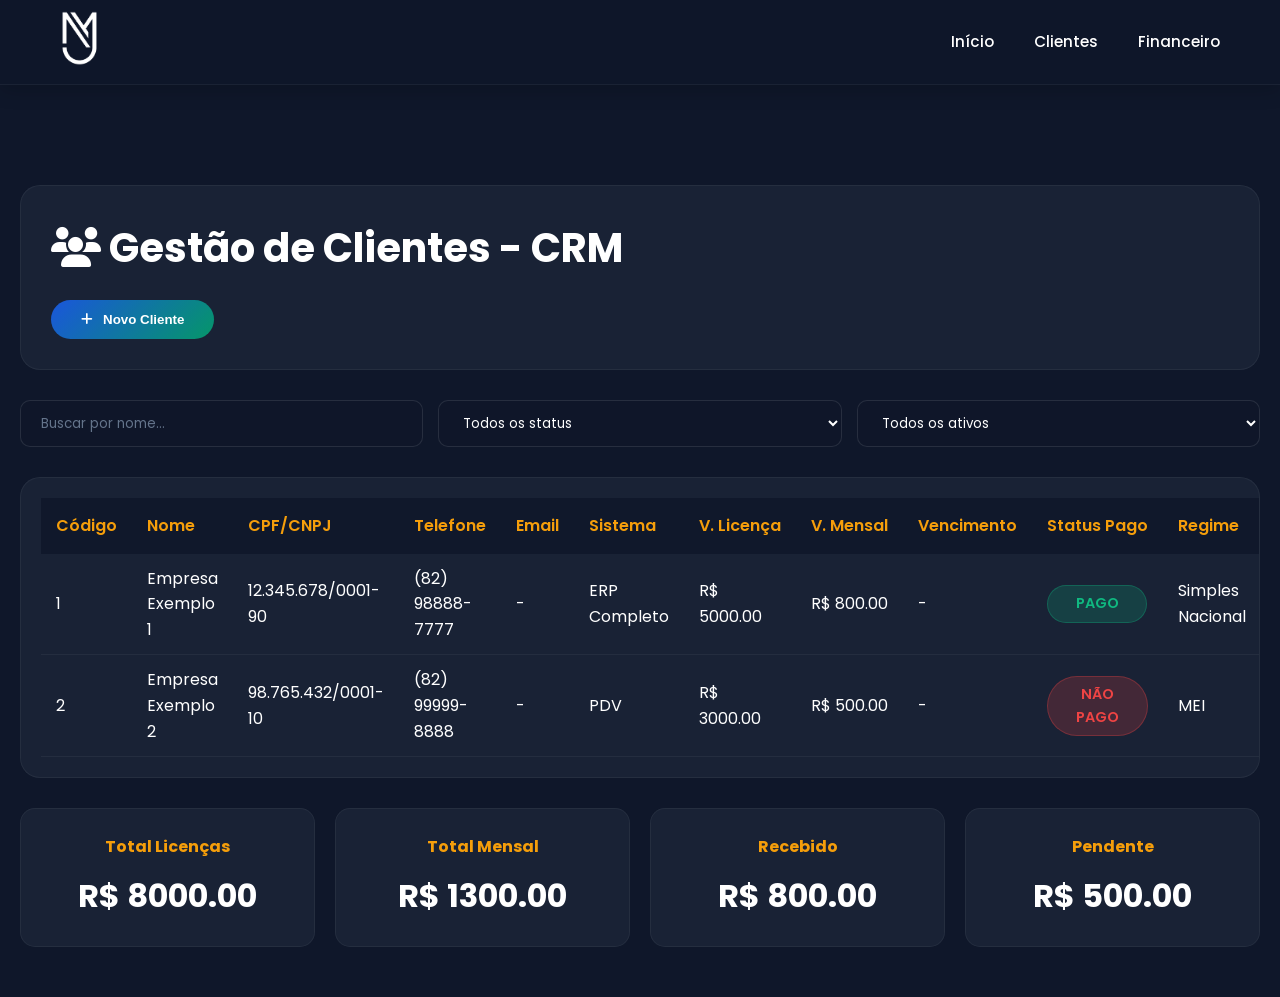
==== meusclientescrm.html @ 569644df "att" ====
<!DOCTYPE html>
<html lang="pt-BR">
<head>
    <meta charset="UTF-8">
    <meta name="viewport" content="width=device-width, initial-scale=1.0">
    <title>JM Sistemas - CRM de Clientes</title>
    
    <!-- Fonts e Icons -->
    <link rel="stylesheet" href="https://cdnjs.cloudflare.com/ajax/libs/font-awesome/6.4.0/css/all.min.css">
    <link href="https://fonts.googleapis.com/css2?family=Poppins:wght@300;400;500;600;700&display=swap" rel="stylesheet">
    
    <!-- CSS do site (reutilizando) -->
    <link rel="stylesheet" href="style.css">
    
    <style>
        /* Estilos específicos do CRM */
        .crm-container {
            max-width: 1400px;
            margin: 100px auto 50px;
            padding: 0 20px;
        }
        
        .crm-header {
            background: rgba(30, 41, 59, 0.7);
            backdrop-filter: blur(10px);
            padding: 30px;
            border-radius: 20px;
            margin-bottom: 30px;
            border: 1px solid rgba(255, 255, 255, 0.05);
        }
        
        .crm-header h1 {
            color: white;
            font-size: 2.5rem;
            margin-bottom: 20px;
        }
        
        .btn-crm {
            background: linear-gradient(135deg, #1a56db, #059669);
            color: white;
            border: none;
            padding: 12px 30px;
            border-radius: 50px;
            font-weight: 600;
            cursor: pointer;
            transition: all 0.3s ease;
            display: inline-flex;
            align-items: center;
            gap: 10px;
        }
        
        .btn-crm:hover {
            transform: translateY(-3px);
            box-shadow: 0 10px 25px rgba(37, 99, 235, 0.3);
        }
        
        .btn-excluir {
            background: linear-gradient(135deg, #dc2626, #b91c1c);
        }
        
        .filtros {
            display: grid;
            grid-template-columns: repeat(auto-fit, minmax(200px, 1fr));
            gap: 15px;
            margin-bottom: 30px;
        }
        
        .filtros input, .filtros select {
            background: rgba(15, 23, 42, 0.8);
            border: 1px solid rgba(255, 255, 255, 0.1);
            padding: 12px 20px;
            border-radius: 10px;
            color: white;
            font-family: 'Poppins', sans-serif;
        }
        
        .filtros input::placeholder {
            color: #64748b;
        }
        
        .tabela-container {
            background: rgba(30, 41, 59, 0.7);
            backdrop-filter: blur(10px);
            border-radius: 20px;
            padding: 20px;
            border: 1px solid rgba(255, 255, 255, 0.05);
            overflow-x: auto;
        }
        
        table {
            width: 100%;
            border-collapse: collapse;
            color: white;
        }
        
        th {
            background: rgba(15, 23, 42, 0.8);
            padding: 15px;
            font-weight: 600;
            color: #f59e0b;
            text-align: left;
            white-space: nowrap;
        }
        
        td {
            padding: 12px 15px;
            border-bottom: 1px solid rgba(255, 255, 255, 0.05);
        }
        
        tr:hover {
            background: rgba(255, 255, 255, 0.05);
        }
        
        .status {
            padding: 6px 12px;
            border-radius: 50px;
            font-size: 0.9rem;
            font-weight: 600;
            display: inline-block;
            text-align: center;
            min-width: 100px;
        }
        
        .status-pago {
            background: rgba(16, 185, 129, 0.2);
            color: #10b981;
            border: 1px solid rgba(16, 185, 129, 0.3);
        }
        
        .status-naopago {
            background: rgba(239, 68, 68, 0.2);
            color: #ef4444;
            border: 1px solid rgba(239, 68, 68, 0.3);
        }
        
        .status-ativo {
            background: rgba(16, 185, 129, 0.2);
            color: #10b981;
        }
        
        .status-inativo {
            background: rgba(239, 68, 68, 0.2);
            color: #ef4444;
        }
        
        .status-pendente {
            background: rgba(245, 158, 11, 0.2);
            color: #f59e0b;
        }
        
        .cards-financeiro {
            display: grid;
            grid-template-columns: repeat(auto-fit, minmax(200px, 1fr));
            gap: 20px;
            margin-top: 30px;
        }
        
        .card-financeiro {
            background: rgba(30, 41, 59, 0.7);
            backdrop-filter: blur(10px);
            padding: 25px;
            border-radius: 15px;
            border: 1px solid rgba(255, 255, 255, 0.05);
            text-align: center;
        }
        
        .card-financeiro h3 {
            color: #f59e0b;
            font-size: 1rem;
            margin-bottom: 10px;
        }
        
        .card-financeiro .valor {
            color: white;
            font-size: 2rem;
            font-weight: 700;
        }
        
        .modal {
            display: none;
            position: fixed;
            top: 0;
            left: 0;
            width: 100%;
            height: 100%;
            background: rgba(0, 0, 0, 0.8);
            z-index: 2000;
            align-items: center;
            justify-content: center;
            padding: 20px;
        }
        
        .modal.active {
            display: flex;
        }
        
        .modal-content {
            background: #1e293b;
            border-radius: 20px;
            padding: 40px;
            max-width: 800px;
            width: 100%;
            max-height: 90vh;
            overflow-y: auto;
            border: 1px solid rgba(255, 255, 255, 0.05);
        }
        
        .modal-content h2 {
            color: white;
            margin-bottom: 30px;
        }
        
        .form-grid {
            display: grid;
            grid-template-columns: repeat(2, 1fr);
            gap: 20px;
        }
        
        .form-group {
            margin-bottom: 20px;
        }
        
        .form-group.full-width {
            grid-column: span 2;
        }
        
        .form-group label {
            display: block;
            color: #cbd5e1;
            margin-bottom: 8px;
            font-size: 0.9rem;
        }
        
        .form-group input, .form-group select {
            width: 100%;
            padding: 12px 15px;
            background: #0f172a;
            border: 1px solid rgba(255, 255, 255, 0.1);
            border-radius: 8px;
            color: white;
            font-family: 'Poppins', sans-serif;
        }
        
        .acoes {
            display: flex;
            gap: 10px;
        }
        
        .btn-editar, .btn-excluir-tabela {
            padding: 5px 10px;
            border-radius: 5px;
            border: none;
            cursor: pointer;
            color: white;
        }
        
        .btn-editar {
            background: #f59e0b;
        }
        
        .btn-excluir-tabela {
            background: #dc2626;
        }

        /* ===== VERSÃO MOBILE RESPONSIVA ===== */
@media screen and (max-width: 768px) {
    .crm-container {
        margin: 80px auto 30px;
        padding: 0 15px;
    }
    
    .crm-header {
        padding: 20px;
    }
    
    .crm-header h1 {
        font-size: 1.8rem;
        text-align: center;
    }
    
    .btn-crm {
        width: 100%;
        justify-content: center;
        padding: 15px;
        font-size: 1rem;
    }
    
    /* Filtros em coluna */
    .filtros {
        grid-template-columns: 1fr;
        gap: 10px;
    }
    
    .filtros input, .filtros select {
        width: 100%;
        padding: 15px;
        font-size: 16px; /* Evita zoom no iOS */
    }
    
    /* Tabela com scroll horizontal */
    .tabela-container {
        padding: 10px;
        margin: 0 -15px;
        border-radius: 0;
        overflow-x: auto;
        -webkit-overflow-scrolling: touch;
    }
    
    table {
        min-width: 1200px; /* Força scroll horizontal */
        font-size: 14px;
    }
    
    th {
        padding: 12px 8px;
        font-size: 13px;
        white-space: nowrap;
    }
    
    td {
        padding: 10px 8px;
        white-space: nowrap;
    }
    
    .status {
        padding: 4px 8px;
        font-size: 12px;
        min-width: 80px;
    }
    
    /* Cards financeiros em grid 2x2 */
    .cards-financeiro {
        grid-template-columns: repeat(2, 1fr);
        gap: 15px;
        margin-top: 20px;
    }
    
    .card-financeiro {
        padding: 15px;
    }
    
    .card-financeiro h3 {
        font-size: 0.9rem;
    }
    
    .card-financeiro .valor {
        font-size: 1.3rem;
    }
    
    /* Modal mobile */
    .modal-content {
        padding: 25px 20px;
        margin: 10px;
        max-height: 85vh;
    }
    
    .modal-content h2 {
        font-size: 1.5rem;
        margin-bottom: 20px;
    }
    
    .form-grid {
        grid-template-columns: 1fr; /* Uma coluna no mobile */
        gap: 15px;
    }
    
    .form-group.full-width {
        grid-column: span 1;
    }
    
    .form-group label {
        font-size: 0.9rem;
        margin-bottom: 5px;
    }
    
    .form-group input, .form-group select {
        padding: 12px;
        font-size: 16px; /* Evita zoom no iOS */
    }
    
    /* Ações da tabela */
    .acoes {
        display: flex;
        gap: 5px;
    }
    
    .btn-editar, .btn-excluir-tabela {
        padding: 8px 12px;
        font-size: 14px;
    }
    
    /* Botão de exportar (se tiver) */
    .btn-exportar {
        width: 100%;
        margin-top: 15px;
    }
}

/* Ajustes para telas muito pequenas */
@media screen and (max-width: 480px) {
    .crm-header h1 {
        font-size: 1.5rem;
    }
    
    .cards-financeiro {
        gap: 10px;
    }
    
    .card-financeiro {
        padding: 12px;
    }
    
    .card-financeiro h3 {
        font-size: 0.8rem;
    }
    
    .card-financeiro .valor {
        font-size: 1.1rem;
    }
    
    .modal-content {
        padding: 20px 15px;
    }
    
    .form-group input, .form-group select {
        padding: 10px;
    }
}

/* Ajuste para landscape (celular deitado) */
@media screen and (max-height: 500px) and (orientation: landscape) {
    .modal-content {
        max-height: 80vh;
        padding: 15px;
    }
    
    .form-grid {
        grid-template-columns: repeat(2, 1fr); /* Volta 2 colunas no landscape */
    }
    
    .cards-financeiro {
        grid-template-columns: repeat(4, 1fr); /* 4 cards lado a lado */
    }
}

/* Melhorias na tabela para mobile */
.tabela-container::-webkit-scrollbar {
    height: 6px;
}

.tabela-container::-webkit-scrollbar-track {
    background: rgba(255, 255, 255, 0.05);
    border-radius: 10px;
}

.tabela-container::-webkit-scrollbar-thumb {
    background: linear-gradient(135deg, #1a56db, #059669);
    border-radius: 10px;
}

/* Loading states (opcional) */
.loading {
    opacity: 0.7;
    pointer-events: none;
    position: relative;
}

.loading:after {
    content: '';
    position: absolute;
    top: 50%;
    left: 50%;
    width: 30px;
    height: 30px;
    margin: -15px 0 0 -15px;
    border: 3px solid rgba(255,255,255,0.3);
    border-top-color: #f59e0b;
    border-radius: 50%;
    animation: spin 1s linear infinite;
}

@keyframes spin {
    to { transform: rotate(360deg); }
}

/* Botão de voltar ao topo (mobile) */
.back-to-top {
    display: none;
    position: fixed;
    bottom: 80px;
    right: 20px;
    width: 45px;
    height: 45px;
    background: linear-gradient(135deg, #1a56db, #059669);
    color: white;
    border-radius: 50%;
    border: none;
    cursor: pointer;
    font-size: 1.2rem;
    box-shadow: 0 5px 15px rgba(0,0,0,0.3);
    z-index: 100;
    opacity: 0;
    transition: opacity 0.3s ease;
}

.back-to-top.visible {
    opacity: 1;
}

@media screen and (max-width: 768px) {
    .back-to-top {
        display: flex;
        align-items: center;
        justify-content: center;
    }
}
    </style>
</head>
<body>
    <!-- Header (igual ao site) -->
    <header>
        <div class="header-container">
            <div class="logo-container">
                <img src="assets/images/logosemfundo.png" alt="JM Sistemas" class="logo">
            </div>
            <nav class="desktop-nav">
                <a href="index.html">Início</a>
                <a href="#clientes">Clientes</a>
                <a href="#financeiro">Financeiro</a>
            </nav>
        </div>
    </header>

    <div class="crm-container">
        <!-- Cabeçalho -->
        <div class="crm-header">
            <h1><i class="fas fa-users"></i> Gestão de Clientes - CRM</h1>
            <button class="btn-crm" onclick="abrirModal()">
                <i class="fas fa-plus"></i> Novo Cliente
            </button>
        </div>

        <!-- Filtros -->
        <div class="filtros">
            <input type="text" id="filtroNome" placeholder="Buscar por nome..." onkeyup="filtrarClientes()">
            <select id="filtroStatus" onchange="filtrarClientes()">
                <option value="">Todos os status</option>
                <option value="pago">Pago</option>
                <option value="naopago">Não Pago</option>
            </select>
            <select id="filtroAtivo" onchange="filtrarClientes()">
                <option value="">Todos os ativos</option>
                <option value="sim">Ativo</option>
                <option value="nao">Inativo</option>
                <option value="falta">Falta Instalar</option>
            </select>
        </div>

        <!-- Tabela -->
        <div class="tabela-container">
            <table id="tabelaClientes">
                <thead>
                    <tr>
                        <th>Código</th>
                        <th>Nome</th>
                        <th>CPF/CNPJ</th>
                        <th>Telefone</th>
                        <th>Email</th>
                        <th>Sistema</th>
                        <th>V. Licença</th>
                        <th>V. Mensal</th>
                        <th>Vencimento</th>
                        <th>Status Pago</th>
                        <th>Regime</th>
                        <th>Qtd Máq</th>
                        <th>Ativo</th>
                        <th>Responsável</th>
                        <th>Ações</th>
                    </tr>
                </thead>
                <tbody id="corpoTabela">
                </tbody>
            </table>
        </div>

        <!-- Cards Financeiros -->
        <div class="cards-financeiro">
            <div class="card-financeiro">
                <h3>Total Licenças</h3>
                <div class="valor" id="totalLicencas">R$ 0,00</div>
            </div>
            <div class="card-financeiro">
                <h3>Total Mensal</h3>
                <div class="valor" id="totalMensal">R$ 0,00</div>
            </div>
            <div class="card-financeiro">
                <h3>Recebido</h3>
                <div class="valor" id="totalRecebido">R$ 0,00</div>
            </div>
            <div class="card-financeiro">
                <h3>Pendente</h3>
                <div class="valor" id="totalPendente">R$ 0,00</div>
            </div>
        </div>
    </div>

    <!-- Modal de Cadastro -->
    <div class="modal" id="modalCliente">
        <div class="modal-content">
            <h2 id="modalTitulo">Novo Cliente</h2>
            <form id="formCliente" onsubmit="salvarCliente(event)">
                <input type="hidden" id="clienteId">
                
                <div class="form-grid">
                    <div class="form-group">
                        <label>Código:</label>
                        <input type="text" id="codigo" readonly>
                    </div>
                    
                    <div class="form-group">
                        <label>Nome *:</label>
                        <input type="text" id="nome" required>
                    </div>
                    
                    <div class="form-group">
                        <label>CPF/CNPJ *:</label>
                        <input type="text" id="cpf" required>
                    </div>
                    
                    <div class="form-group">
                        <label>Endereço:</label>
                        <input type="text" id="endereco">
                    </div>
                    
                    <div class="form-group">
                        <label>Telefone *:</label>
                        <input type="text" id="telefone" required>
                    </div>
                    
                    <div class="form-group">
                        <label>Email:</label>
                        <input type="email" id="email">
                    </div>
                    
                    <div class="form-group">
                        <label>Tipo Sistema:</label>
                        <select id="tipoSistema">
                            <option value="ERP Completo">ERP Completo</option>
                            <option value="PDV">PDV</option>
                            <option value="Delivery">Delivery</option>
                            <option value="Fiscal">Fiscal</option>
                        </select>
                    </div>
                    
                    <div class="form-group">
                        <label>Valor Licença (R$):</label>
                        <input type="number" id="valorLicenca" step="0.01" value="0">
                    </div>
                    
                    <div class="form-group">
                        <label>Valor Mensal (R$):</label>
                        <input type="number" id="valorMensal" step="0.01" value="0">
                    </div>
                    
                    <div class="form-group">
                        <label>Vencimento:</label>
                        <input type="date" id="vencimento">
                    </div>
                    
                    <div class="form-group">
                        <label>Pago:</label>
                        <select id="pago">
                            <option value="nao">Não</option>
                            <option value="sim">Sim</option>
                        </select>
                    </div>
                    
                    <div class="form-group">
                        <label>Regime Tributário:</label>
                        <select id="regime">
                            <option value="Simples Nacional">Simples Nacional</option>
                            <option value="MEI">MEI</option>
                            <option value="Lucro Presumido">Lucro Presumido</option>
                            <option value="Lucro Real">Lucro Real</option>
                        </select>
                    </div>
                    
                    <div class="form-group">
                        <label>Qtd Máquinas:</label>
                        <input type="number" id="qtdMaquinas" value="1">
                    </div>
                    
                    <div class="form-group">
                        <label>Ativo:</label>
                        <select id="ativo">
                            <option value="sim">Sim</option>
                            <option value="nao">Não</option>
                            <option value="falta">Falta Instalar</option>
                        </select>
                    </div>
                    
                    <div class="form-group full-width">
                        <label>Responsável:</label>
                        <input type="text" id="responsavel">
                    </div>
                </div>
                
                <div style="display: flex; gap: 10px; justify-content: flex-end; margin-top: 20px;">
                    <button type="button" class="btn-crm" onclick="fecharModal()" style="background: #64748b;">Cancelar</button>
                    <button type="submit" class="btn-crm">Salvar</button>
                </div>
            </form>
        </div>
    </div>

    <script>
        // Banco de dados
        let clientes = [];

        // Inicialização
        document.addEventListener('DOMContentLoaded', function() {
            carregarClientes();
            atualizarTabela();
            verificarVencimentoMensal();
        });

        // Gerar código automático
        function gerarCodigo() {
            if (clientes.length === 0) return 1;
            return Math.max(...clientes.map(c => c.codigo)) + 1;
        }

        // Abrir modal de cadastro
        function abrirModal(cliente = null) {
            document.getElementById('modalCliente').classList.add('active');
            
            if (cliente) {
                document.getElementById('modalTitulo').textContent = 'Editar Cliente';
                document.getElementById('clienteId').value = cliente.id;
                document.getElementById('codigo').value = cliente.codigo;
                document.getElementById('nome').value = cliente.nome;
                document.getElementById('cpf').value = cliente.cpf;
                document.getElementById('endereco').value = cliente.endereco || '';
                document.getElementById('telefone').value = cliente.telefone;
                document.getElementById('email').value = cliente.email || '';
                document.getElementById('tipoSistema').value = cliente.tipoSistema || 'ERP Completo';
                document.getElementById('valorLicenca').value = cliente.valorLicenca || 0;
                document.getElementById('valorMensal').value = cliente.valorMensal || 0;
                document.getElementById('vencimento').value = cliente.vencimento || '';
                document.getElementById('pago').value = cliente.pago || 'nao';
                document.getElementById('regime').value = cliente.regime || 'Simples Nacional';
                document.getElementById('qtdMaquinas').value = cliente.qtdMaquinas || 1;
                document.getElementById('ativo').value = cliente.ativo || 'sim';
                document.getElementById('responsavel').value = cliente.responsavel || '';
            } else {
                document.getElementById('modalTitulo').textContent = 'Novo Cliente';
                document.getElementById('clienteId').value = '';
                document.getElementById('codigo').value = gerarCodigo();
                document.getElementById('formCliente').reset();
            }
        }

        function fecharModal() {
            document.getElementById('modalCliente').classList.remove('active');
        }

        // Salvar cliente
        function salvarCliente(event) {
            event.preventDefault();
            
            const cliente = {
                id: document.getElementById('clienteId').value || Date.now().toString(),
                codigo: parseInt(document.getElementById('codigo').value),
                nome: document.getElementById('nome').value,
                cpf: document.getElementById('cpf').value,
                endereco: document.getElementById('endereco').value,
                telefone: document.getElementById('telefone').value,
                email: document.getElementById('email').value,
                tipoSistema: document.getElementById('tipoSistema').value,
                valorLicenca: parseFloat(document.getElementById('valorLicenca').value) || 0,
                valorMensal: parseFloat(document.getElementById('valorMensal').value) || 0,
                vencimento: document.getElementById('vencimento').value,
                pago: document.getElementById('pago').value,
                regime: document.getElementById('regime').value,
                qtdMaquinas: parseInt(document.getElementById('qtdMaquinas').value) || 1,
                ativo: document.getElementById('ativo').value,
                responsavel: document.getElementById('responsavel').value
            };

            if (document.getElementById('clienteId').value) {
                // Editar
                const index = clientes.findIndex(c => c.id === cliente.id);
                if (index !== -1) clientes[index] = cliente;
            } else {
                // Novo
                clientes.push(cliente);
            }

            salvarClientes();
            atualizarTabela();
            fecharModal();
        }

        // Excluir cliente
        function excluirCliente(id) {
            if (confirm('Tem certeza que deseja excluir este cliente?')) {
                clientes = clientes.filter(c => c.id !== id);
                salvarClientes();
                atualizarTabela();
            }
        }

        // Editar cliente
        function editarCliente(id) {
            const cliente = clientes.find(c => c.id === id);
            if (cliente) abrirModal(cliente);
        }

        // Atualizar tabela
        function atualizarTabela() {
            const corpo = document.getElementById('corpoTabela');
            corpo.innerHTML = '';
            
            let totalLicencas = 0;
            let totalMensal = 0;
            let totalRecebido = 0;
            
            clientes.forEach(cliente => {
                totalLicencas += cliente.valorLicenca;
                totalMensal += cliente.valorMensal;
                if (cliente.pago === 'sim') totalRecebido += cliente.valorMensal;
                
                const row = corpo.insertRow();
                row.innerHTML = `
                    <td>${cliente.codigo}</td>
                    <td>${cliente.nome}</td>
                    <td>${cliente.cpf}</td>
                    <td>${cliente.telefone}</td>
                    <td>${cliente.email || '-'}</td>
                    <td>${cliente.tipoSistema}</td>
                    <td>R$ ${cliente.valorLicenca.toFixed(2)}</td>
                    <td>R$ ${cliente.valorMensal.toFixed(2)}</td>
                    <td>${cliente.vencimento || '-'}</td>
                    <td><span class="status ${cliente.pago === 'sim' ? 'status-pago' : 'status-naopago'}">${cliente.pago === 'sim' ? 'PAGO' : 'NÃO PAGO'}</span></td>
                    <td>${cliente.regime}</td>
                    <td>${cliente.qtdMaquinas}</td>
                    <td><span class="status ${cliente.ativo === 'sim' ? 'status-ativo' : cliente.ativo === 'nao' ? 'status-inativo' : 'status-pendente'}">${cliente.ativo === 'sim' ? 'ATIVO' : cliente.ativo === 'nao' ? 'INATIVO' : 'FALTA INSTALAR'}</span></td>
                    <td>${cliente.responsavel || '-'}</td>
                    <td class="acoes">
                        <button class="btn-editar" onclick="editarCliente('${cliente.id}')"><i class="fas fa-edit"></i></button>
                        <button class="btn-excluir-tabela" onclick="excluirCliente('${cliente.id}')"><i class="fas fa-trash"></i></button>
                    </td>
                `;
            });
            
            document.getElementById('totalLicencas').textContent = `R$ ${totalLicencas.toFixed(2)}`;
            document.getElementById('totalMensal').textContent = `R$ ${totalMensal.toFixed(2)}`;
            document.getElementById('totalRecebido').textContent = `R$ ${totalRecebido.toFixed(2)}`;
            document.getElementById('totalPendente').textContent = `R$ ${(totalMensal - totalRecebido).toFixed(2)}`;
        }

        // Filtrar clientes
        function filtrarClientes() {
            const filtroNome = document.getElementById('filtroNome').value.toLowerCase();
            const filtroStatus = document.getElementById('filtroStatus').value;
            const filtroAtivo = document.getElementById('filtroAtivo').value;
            
            const corpo = document.getElementById('corpoTabela');
            corpo.innerHTML = '';
            
            let totalLicencas = 0;
            let totalMensal = 0;
            let totalRecebido = 0;
            
            clientes.forEach(cliente => {
                if (filtroNome && !cliente.nome.toLowerCase().includes(filtroNome)) return;
                if (filtroStatus && cliente.pago !== filtroStatus) return;
                if (filtroAtivo && cliente.ativo !== filtroAtivo) return;
                
                totalLicencas += cliente.valorLicenca;
                totalMensal += cliente.valorMensal;
                if (cliente.pago === 'sim') totalRecebido += cliente.valorMensal;
                
                const row = corpo.insertRow();
                row.innerHTML = `
                    <td>${cliente.codigo}</td>
                    <td>${cliente.nome}</td>
                    <td>${cliente.cpf}</td>
                    <td>${cliente.telefone}</td>
                    <td>${cliente.email || '-'}</td>
                    <td>${cliente.tipoSistema}</td>
                    <td>R$ ${cliente.valorLicenca.toFixed(2)}</td>
                    <td>R$ ${cliente.valorMensal.toFixed(2)}</td>
                    <td>${cliente.vencimento || '-'}</td>
                    <td><span class="status ${cliente.pago === 'sim' ? 'status-pago' : 'status-naopago'}">${cliente.pago === 'sim' ? 'PAGO' : 'NÃO PAGO'}</span></td>
                    <td>${cliente.regime}</td>
                    <td>${cliente.qtdMaquinas}</td>
                    <td><span class="status ${cliente.ativo === 'sim' ? 'status-ativo' : cliente.ativo === 'nao' ? 'status-inativo' : 'status-pendente'}">${cliente.ativo === 'sim' ? 'ATIVO' : cliente.ativo === 'nao' ? 'INATIVO' : 'FALTA INSTALAR'}</span></td>
                    <td>${cliente.responsavel || '-'}</td>
                    <td class="acoes">
                        <button class="btn-editar" onclick="editarCliente('${cliente.id}')"><i class="fas fa-edit"></i></button>
                        <button class="btn-excluir-tabela" onclick="excluirCliente('${cliente.id}')"><i class="fas fa-trash"></i></button>
                    </td>
                `;
            });
            
            document.getElementById('totalLicencas').textContent = `R$ ${totalLicencas.toFixed(2)}`;
            document.getElementById('totalMensal').textContent = `R$ ${totalMensal.toFixed(2)}`;
            document.getElementById('totalRecebido').textContent = `R$ ${totalRecebido.toFixed(2)}`;
            document.getElementById('totalPendente').textContent = `R$ ${(totalMensal - totalRecebido).toFixed(2)}`;
        }

        // Verificar vencimento mensal (resetar pago)
        function verificarVencimentoMensal() {
            const hoje = new Date();
            const ultimaVerificacao = localStorage.getItem('ultimaVerificacao');
            
            if (ultimaVerificacao) {
                const ultima = new Date(ultimaVerificacao);
                if (hoje.getMonth() !== ultima.getMonth() || hoje.getFullYear() !== ultima.getFullYear()) {
                    // Mudou o mês, resetar pagamentos
                    clientes.forEach(c => c.pago = 'nao');
                    salvarClientes();
                    atualizarTabela();
                }
            }
            
            localStorage.setItem('ultimaVerificacao', hoje.toISOString());
        }

        // Salvar no localStorage
        function salvarClientes() {
            localStorage.setItem('crmClientes', JSON.stringify(clientes));
        }

        // Carregar do localStorage
        function carregarClientes() {
            const dados = localStorage.getItem('crmClientes');
            if (dados) {
                clientes = JSON.parse(dados);
            } else {
                // Dados de exemplo
                clientes = [
                    {
                        id: '1',
                        codigo: 1,
                        nome: 'Empresa Exemplo 1',
                        cpf: '12.345.678/0001-90',
                        telefone: '(82) 98888-7777',
                        tipoSistema: 'ERP Completo',
                        valorLicenca: 5000,
                        valorMensal: 800,
                        pago: 'sim',
                        ativo: 'sim',
                        regime: 'Simples Nacional',
                        qtdMaquinas: 3
                    },
                    {
                        id: '2',
                        codigo: 2,
                        nome: 'Empresa Exemplo 2',
                        cpf: '98.765.432/0001-10',
                        telefone: '(82) 99999-8888',
                        tipoSistema: 'PDV',
                        valorLicenca: 3000,
                        valorMensal: 500,
                        pago: 'nao',
                        ativo: 'falta',
                        regime: 'MEI',
                        qtdMaquinas: 1
                    }
                ];
            }
        }

        // Verificar vencimento a cada hora
        setInterval(verificarVencimentoMensal, 3600000);
    </script>
</body>
</html>
---- style.css ----
/* Reset e Variáveis */
:root {
    --primary: #1a56db;
    --primary-dark: #1e429f;
    --secondary: #059669;
    --secondary-dark: #047857;
    --dark: #111827;
    --darker: #0f172a;
    --light: #f8fafc;
    --accent: #f59e0b;
    --text: #ffffff;
    --text-muted: #cbd5e1;
    --card-bg: rgba(30, 41, 59, 0.7);
    --gradient: linear-gradient(135deg, var(--primary), var(--secondary));
    --gradient-dark: linear-gradient(135deg, var(--primary-dark), var(--secondary-dark));
}

* {
    margin: 0;
    padding: 0;
    box-sizing: border-box;
}

html {
    scroll-behavior: smooth;
}

body {
    font-family: 'Poppins', sans-serif;
    background-color: var(--darker);
    color: var(--text);
    line-height: 1.6;
    overflow-x: hidden;
    padding-top: 85px; /* ESPAÇO PARA O HEADER FIXO */
}

.container {
    width: 100%;
    max-width: 1200px;
    margin: 0 auto;
    padding: 0 20px;
}

.highlight {
    color: var(--accent);
    font-weight: 600;
}

/* Header - LOGO RESPONSIVA E CENTRALIZADA NO MOBILE */
header {
    position: fixed;
    top: 0;
    left: 0;
    width: 100%;
    padding: 20px 0;
    background: rgba(15, 23, 42, 0.95);
    backdrop-filter: blur(10px);
    z-index: 1000;
    box-shadow: 0 4px 20px rgba(0, 0, 0, 0.2);
    transition: all 0.3s ease;
    border-bottom: 1px solid rgba(255, 255, 255, 0.05);
    height: 85px;
    display: flex;
    align-items: center;
}

.header-container {
    display: flex;
    justify-content: space-between;
    align-items: center;
    max-width: 1200px;
    margin: 0 auto;
    padding: 0 20px;
    position: relative;
    width: 100%;
}

.logo-container {
    flex: 0 0 auto;
}

/* LOGO RESPONSIVA - Tamanhos ajustados */
.logo {
    height: 45px; /* Altura fixa para manter proporção */
    width: auto;
    max-width: 200px;
    transition: all 0.3s ease;
}

/* Tamanhos responsivos para logo */
@media (min-width: 1200px) {
    .logo {
        height: 75px;
    }
}

@media (max-width: 992px) {
    .logo {
        height: 40px;
        max-width: 180px;
    }
}

@media (max-width: 768px) {
    body {
        padding-top: 70px; /* MENOR ESPAÇO PARA MOBILE */
    }
    
    header {
        height: 75px;
        padding: 15px 0;
    }
    
    .header-container {
        justify-content: center;
        padding: 0 60px 0 20px;
    }
    
    .logo-container {
        position: absolute;
        left: 50%;
        transform: translateX(-50%);
    }
    
    .logo {
        height: 35px;
        max-width: 150px;
    }
}

@media (max-width: 480px) {
    body {
        padding-top: 70px; /* ESPAÇO AINDA MENOR PARA MOBILE PEQUENO */
    }
    
    header {
        height: 70px;
        padding: 12px 0;
    }
    
    .logo {
        height: 30px;
        max-width: 130px;
    }
}

/* Navegação Desktop */
.desktop-nav {
    display: flex;
    gap: 40px;
}

@media (max-width: 992px) {
    .desktop-nav {
        gap: 25px;
    }
}

@media (max-width: 768px) {
    .desktop-nav {
        display: none;
    }
}

.desktop-nav a {
    color: var(--text);
    text-decoration: none;
    font-weight: 500;
    font-size: 0.95rem;
    transition: all 0.3s ease;
    position: relative;
    padding: 5px 0;
    white-space: nowrap;
}

.desktop-nav a:after {
    content: '';
    position: absolute;
    bottom: 0;
    left: 0;
    width: 0;
    height: 2px;
    background: var(--gradient);
    transition: width 0.3s ease;
}

.desktop-nav a:hover {
    color: var(--accent);
}

.desktop-nav a:hover:after {
    width: 100%;
}

/* Menu Mobile */
.mobile-menu-btn {
    display: none;
    font-size: 1.3rem;
    cursor: pointer;
    color: var(--text);
    background: var(--card-bg);
    width: 40px;
    height: 40px;
    border-radius: 8px;
    display: flex;
    align-items: center;
    justify-content: center;
    transition: all 0.3s ease;
    position: absolute;
    right: 20px;
    top: 50%;
    transform: translateY(-50%);
    z-index: 2;
}

.mobile-menu-btn:hover {
    background: rgba(37, 99, 235, 0.2);
}

@media (max-width: 768px) {
    .mobile-menu-btn {
        display: flex;
    }
}

.mobile-nav {
    display: none;
    flex-direction: column;
    background: var(--card-bg);
    padding: 20px;
    border-radius: 10px;
    margin-top: 10px;
    box-shadow: 0 10px 25px rgba(0, 0, 0, 0.2);
    border: 1px solid rgba(255, 255, 255, 0.05);
    position: absolute;
    top: 100%;
    right: 20px;
    width: 250px;
    z-index: 1001;
}

.mobile-nav.active {
    display: flex;
}

.mobile-nav a {
    color: var(--text);
    text-decoration: none;
    padding: 12px 0;
    border-bottom: 1px solid rgba(255, 255, 255, 0.05);
    transition: all 0.3s ease;
    font-size: 0.95rem;
}

.mobile-nav a:last-child {
    border-bottom: none;
}

.mobile-nav a:hover {
    color: var(--accent);
    padding-left: 10px;
}

/* Botão WhatsApp Flutuante */
.floating-whatsapp {
    position: fixed;
    bottom: 30px;
    right: 30px;
    width: 60px;
    height: 60px;
    background: var(--gradient);
    color: white;
    border-radius: 50%;
    display: flex;
    align-items: center;
    justify-content: center;
    font-size: 1.8rem;
    text-decoration: none;
    box-shadow: 0 8px 20px rgba(37, 99, 235, 0.3);
    z-index: 999;
    transition: all 0.3s ease;
    animation: pulse 2s infinite;
}

.floating-whatsapp:hover {
    transform: scale(1.1);
    box-shadow: 0 10px 25px rgba(37, 99, 235, 0.4);
    background: var(--gradient-dark);
}

/* Seção Header */
.section-header {
    text-align: center;
    margin-bottom: 60px;
}

.section-header h2 {
    font-size: 2.8rem;
    margin-bottom: 15px;
    line-height: 1.2;
}

@media (max-width: 768px) {
    .section-header h2 {
        font-size: 2.2rem;
    }
}

.section-header p {
    color: var(--text-muted);
    font-size: 1.1rem;
    max-width: 600px;
    margin: 0 auto;
}

/* Hero Section - COM ESPAÇAMENTO ADEQUADO */
.hero {
    padding: 80px 0; /* ESPAÇAMENTO ADEQUADO */
    position: relative;
    overflow: hidden;
    background: linear-gradient(135deg, rgba(15, 23, 42, 0.95) 0%, rgba(30, 41, 59, 0.9) 100%);
}

.hero:before {
    content: '';
    position: absolute;
    top: -50%;
    right: -50%;
    width: 100%;
    height: 200%;
    background: radial-gradient(circle, rgba(37, 99, 235, 0.1) 0%, transparent 70%);
    z-index: -1;
}

.hero .container {
    display: flex;
    align-items: center;
    gap: 60px;
}

@media (max-width: 992px) {
    .hero .container {
        gap: 40px;
    }
}

@media (max-width: 768px) {
    .hero .container {
        flex-direction: column;
        text-align: center;
        gap: 40px;
    }
    
    .hero {
        padding: 60px 0; /* MENOR ESPAÇAMENTO NO MOBILE */
    }
}

.hero-content {
    flex: 1;
}

.hero-content h1 {
    font-size: 3.2rem;
    margin-bottom: 25px;
    line-height: 1.2;
}

@media (max-width: 1200px) {
    .hero-content h1 {
        font-size: 2.8rem;
    }
}

@media (max-width: 768px) {
    .hero-content h1 {
        font-size: 2.5rem;
    }
}

@media (max-width: 480px) {
    .hero-content h1 {
        font-size: 2rem;
    }
}

.hero-content p {
    font-size: 1.2rem;
    margin-bottom: 35px;
    color: var(--text-muted);
    line-height: 1.8;
}

@media (max-width: 768px) {
    .hero-content p {
        font-size: 1.1rem;
    }
}

.hero-buttons {
    display: flex;
    gap: 20px;
    flex-wrap: wrap;
}

@media (max-width: 768px) {
    .hero-buttons {
        justify-content: center;
    }
}

@media (max-width: 480px) {
    .hero-buttons {
        flex-direction: column;
        gap: 15px;
    }
    
    .hero-buttons a {
        width: 100%;
        justify-content: center;
    }
}

/* COMPUTADOR COM TELA DO SISTEMA */
.hero-image {
    flex: 1;
    display: flex;
    justify-content: center;
    align-items: center;
}

.computer-device {
    position: relative;
    width: 100%;
    max-width: 800px;
    margin: 0 auto;
    perspective: 1000px;
}

.computer-monitor {
    position: relative;
    width: 100%;
    background: #1e293b;
    border-radius: 15px 15px 0 0;
    padding: 20px;
    box-shadow: 0 30px 60px rgba(0, 0, 0, 0.4);
    transform: perspective(1000px) rotateX(5deg) rotateY(-5deg);
    transition: transform 0.5s ease;
}

.computer-monitor:hover {
    transform: perspective(1000px) rotateX(0) rotateY(0);
}

.computer-screen {
    width: 100%;
    background: #0f172a;
    border-radius: 8px;
    overflow: hidden;
    position: relative;
    aspect-ratio: 16/9;
    box-shadow: inset 0 0 20px rgba(0, 0, 0, 0.5);
}

.screen-content {
    width: 100%;
    height: 100%;
    position: relative;
}

.system-screenshot {
    width: 100%;
    height: 100%;
    object-fit: cover;
    border-radius: 8px;
    display: block;
    transition: transform 0.5s ease;
}

.computer-monitor:hover .system-screenshot {
    transform: scale(1.02);
}

.monitor-frame {
    position: relative;
    width: 100%;
}

.monitor-stand {
    position: absolute;
    top: -5px;
    left: 50%;
    transform: translateX(-50%);
    width: 80px;
    height: 15px;
    background: #1e293b;
    border-radius: 5px 5px 0 0;
}

.monitor-base {
    position: absolute;
    top: 10px;
    left: 50%;
    transform: translateX(-50%);
    width: 150px;
    height: 20px;
    background: #1e293b;
    border-radius: 0 0 10px 10px;
    box-shadow: 0 5px 15px rgba(0, 0, 0, 0.3);
}

/* Responsividade do computador */
@media (max-width: 992px) {
    .computer-monitor {
        transform: perspective(1000px) rotateX(0) rotateY(0);
        max-width: 600px;
    }
}

@media (max-width: 768px) {
    .computer-device {
        max-width: 500px;
    }
    
    .computer-monitor {
        padding: 15px;
    }
}

/* Botões */
.btn-whatsapp {
    display: inline-flex;
    align-items: center;
    gap: 10px;
    background: var(--gradient);
    color: white;
    padding: 16px 32px;
    border-radius: 50px;
    text-decoration: none;
    font-weight: 600;
    transition: all 0.3s ease;
    box-shadow: 0 5px 15px rgba(37, 99, 235, 0.3);
    border: none;
    cursor: pointer;
    font-size: 0.95rem;
}

.btn-whatsapp:hover {
    transform: translateY(-3px);
    box-shadow: 0 8px 20px rgba(37, 99, 235, 0.4);
    background: var(--gradient-dark);
}

.btn-secondary {
    display: inline-flex;
    align-items: center;
    gap: 10px;
    background: transparent;
    color: var(--text);
    padding: 16px 32px;
    border-radius: 50px;
    text-decoration: none;
    font-weight: 600;
    transition: all 0.3s ease;
    border: 2px solid rgba(255, 255, 255, 0.2);
    cursor: pointer;
    font-size: 0.95rem;
}

.btn-secondary:hover {
    background: rgba(255, 255, 255, 0.05);
    border-color: var(--primary);
    transform: translateY(-3px);
}

.pulse {
    animation: pulse 2s infinite;
}

@keyframes pulse {
    0% { box-shadow: 0 0 0 0 rgba(37, 99, 235, 0.7); }
    70% { box-shadow: 0 0 0 15px rgba(37, 99, 235, 0); }
    100% { box-shadow: 0 0 0 0 rgba(37, 99, 235, 0); }
}

/* Serviços */
.services {
    padding: 100px 0;
    background: var(--dark);
    position: relative;
}

.services:before {
    content: '';
    position: absolute;
    top: 0;
    left: 0;
    width: 100%;
    height: 100%;
    background: url('data:image/svg+xml,<svg width="20" height="20" viewBox="0 0 20 20" xmlns="http://www.w3.org/2000/svg"><rect width="1" height="1" fill="rgba(255,255,255,0.02)"/></svg>');
    z-index: 0;
}

.services .container {
    position: relative;
    z-index: 1;
}

.services-grid {
    display: grid;
    grid-template-columns: repeat(auto-fit, minmax(300px, 1fr));
    gap: 30px;
}

@media (max-width: 768px) {
    .services-grid {
        grid-template-columns: repeat(auto-fit, minmax(250px, 1fr));
        gap: 20px;
    }
    
    .services {
        padding: 80px 0; /* MENOR ESPAÇAMENTO NO MOBILE */
    }
}

.service-card {
    background: var(--card-bg);
    padding: 35px 30px;
    border-radius: 15px;
    transition: all 0.3s ease;
    text-align: center;
    border: 1px solid rgba(255, 255, 255, 0.05);
    backdrop-filter: blur(10px);
    position: relative;
    overflow: hidden;
}

.service-card:before {
    content: '';
    position: absolute;
    top: 0;
    left: 0;
    width: 100%;
    height: 100%;
    background: linear-gradient(135deg, rgba(37, 99, 235, 0.1) 0%, rgba(16, 185, 129, 0.1) 100%);
    opacity: 0;
    transition: opacity 0.3s ease;
}

.service-card:hover {
    transform: translateY(-10px);
    box-shadow: 0 20px 40px rgba(0, 0, 0, 0.3);
    border-color: rgba(37, 99, 235, 0.3);
}

.service-card:hover:before {
    opacity: 1;
}

.service-icon {
    width: 80px;
    height: 80px;
    margin: 0 auto 25px;
    background: var(--gradient);
    border-radius: 50%;
    display: flex;
    align-items: center;
    justify-content: center;
    font-size: 2rem;
    color: white;
    position: relative;
    z-index: 1;
}

.service-card h3 {
    font-size: 1.5rem;
    margin-bottom: 15px;
    position: relative;
    z-index: 1;
}

.service-card p {
    color: var(--text-muted);
    position: relative;
    z-index: 1;
}

/* Nova Seção: Sistema de Delivery */
.delivery-system {
    padding: 100px 0;
    background: linear-gradient(135deg, var(--darker) 0%, rgba(15, 23, 42, 0.95) 100%);
}

@media (max-width: 768px) {
    .delivery-system {
        padding: 80px 0; /* MENOR ESPAÇAMENTO NO MOBILE */
    }
}

.delivery-content {
    display: flex;
    align-items: center;
    gap: 60px;
}

@media (max-width: 992px) {
    .delivery-content {
        gap: 40px;
    }
}

@media (max-width: 768px) {
    .delivery-content {
        flex-direction: column;
        text-align: center;
        gap: 40px;
    }
}

.delivery-text {
    flex: 1;
    
}

.delivery-features {
    margin: 40px 0;
}

.feature-item {
    display: flex;
    align-items: flex-start;
    gap: 20px;
    margin-bottom: 30px;
}

@media (max-width: 768px) {
    .feature-item {
        text-align: left;
        flex-direction: column;
        gap: 15px;
    }
}

.feature-icon {
    width: 50px;
    height: 50px;
    background: var(--gradient);
    border-radius: 12px;
    display: flex;
    align-items: center;
    justify-content: center;
    font-size: 1.3rem;
    color: white;
    flex-shrink: 0;
}

.feature-text h4 {
    font-size: 1.2rem;
    margin-bottom: 8px;
    color: var(--text);
}

.feature-text p {
    color: var(--text-muted);
    line-height: 1.6;
}

.delivery-image {
    flex: 1;
    display: flex;
    justify-content: center;
    align-items: center;
}

/* NOVO: Dispositivo Mobile com IFRAME do site real */
.mobile-device {
    position: relative;
    width: 320px; /* Ligeiramente maior para melhor visualização */
    height: 640px;
    background: #1e293b;
    border-radius: 40px;
    padding: 15px;
    box-shadow: 0 30px 60px rgba(0, 0, 0, 0.3);
    border: 10px solid #0f172a;
    transition: transform 0.3s ease;
}

.mobile-device:hover {
    transform: translateY(-5px) scale(1.02);
}

.mobile-screen {
    width: 100%;
    height: 100%;
    background: #0f172a;
    border-radius: 30px;
    overflow: hidden;
    position: relative;
}

/* Container para o vídeo dentro do mockup */
.delivery-video-container {
    display: flex;
    justify-content: center;
    align-items: center;
}

.video-wrapper {
    width: 100%;
    height: 100%;
    border-radius: 30px;
    overflow: hidden;
    position: relative;
    background: #000;
}

.delivery-video {
    width: 100%;
    height: 100%;
    object-fit: cover;
    display: block;
}

/* Ajuste específico para o vídeo dentro do mockup */
.mobile-device .video-wrapper {
    position: absolute;
    top: 0;
    left: 0;
    width: 100%;
    height: 100%;
    z-index: 1;
}

/* Se o vídeo estiver com proporção errada, ajuste com: */
.delivery-video {
    object-fit: contain; /* Mostra vídeo inteiro sem cortar */
    background-color: #000; /* Fundo preto se tiver bordas */
}

/* Ou se quiser que ocupe toda a tela: */
.delivery-video.fill {
    object-fit: cover; /* Preenche toda a tela, pode cortar bordas */
}

/* Controles do vídeo (opcional) */
.video-controls {
    position: absolute;
    bottom: 10px;
    right: 10px;
    z-index: 2;
    opacity: 0;
    transition: opacity 0.3s ease;
}

.video-wrapper:hover .video-controls {
    opacity: 1;
}

.video-play-btn {
    background: rgba(0,0,0,0.7);
    color: white;
    border: none;
    width: 40px;
    height: 40px;
    border-radius: 50%;
    cursor: pointer;
    display: flex;
    align-items: center;
    justify-content: center;
    font-size: 1.2rem;
}

/* Ajuste para o banner de cookies ficar sobre o vídeo */
.cookie-banner-overlay {
    position: absolute;
    bottom: 0;
    left: 0;
    width: 100%;
    z-index: 1000;
    background: rgba(255, 255, 255, 0.95);
    border-top: 1px solid #ddd;
    padding: 15px;
}

/* IFRAME para mostrar o site real */
.delivery-iframe-container {
    width: 100%;
    height: 100%;
    border-radius: 30px;
    overflow: hidden;
    position: relative;
}

.delivery-iframe {
    width: 100%;
    height: 100%;
    border: none;
    display: block;
    transform: scale(0.8); /* Ajusta o zoom para caber melhor */
    transform-origin: top left;
    pointer-events: none; /* Impede interação dentro do iframe no preview */
}



/* Overlay com link para abrir o site */
.iframe-overlay {
    position: absolute;
    top: 0;
    left: 0;
    width: 100%;
    height: 100%;
    background: transparent;
    display: flex;
    align-items: center;
    justify-content: center;
    border-radius: 30px;
    transition: all 0.3s ease;
    opacity: 0;
    z-index: 2;
}



.iframe-overlay:hover {
    opacity: 1;
    background: rgba(0, 0, 0, 0.7);
}

.iframe-overlay a {
    display: flex;
    flex-direction: column;
    align-items: center;
    justify-content: center;
    text-decoration: none;
    color: white;
    padding: 20px;
    text-align: center;
    transform: translateY(20px);
    transition: transform 0.3s ease;
}

.iframe-overlay:hover a {
    transform: translateY(0);
}

.iframe-overlay i {
    font-size: 2.5rem;
    margin-bottom: 10px;
    background: var(--gradient);
    width: 60px;
    height: 60px;
    border-radius: 50%;
    display: flex;
    align-items: center;
    justify-content: center;
}

.iframe-overlay span {
    font-size: 0.9rem;
    font-weight: 600;
    background: rgba(0, 0, 0, 0.8);
    padding: 8px 15px;
    border-radius: 20px;
    margin-top: 10px;
}

.mobile-frame {
    position: absolute;
    top: 0;
    left: 0;
    width: 100%;
    height: 100%;
    pointer-events: none;
    z-index: 3;
}

.mobile-notch {
    position: absolute;
    top: 0;
    left: 50%;
    transform: translateX(-50%);
    width: 150px;
    height: 25px;
    background: #0f172a;
    border-bottom-left-radius: 15px;
    border-bottom-right-radius: 15px;
}

.mobile-button {
    position: absolute;
    bottom: 10px;
    left: 50%;
    transform: translateX(-50%);
    width: 40px;
    height: 40px;
    border-radius: 50%;
    background: rgba(255, 255, 255, 0.1);
    border: 2px solid rgba(255, 255, 255, 0.2);
}

/* Botão para visualizar em tela cheia */
.fullscreen-button {
    position: absolute;
    bottom: -50px;
    left: 50%;
    transform: translateX(-50%);
    background: var(--gradient);
    color: white;
    border: none;
    padding: 10px 20px;
    border-radius: 25px;
    font-weight: 600;
    font-size: 0.9rem;
    cursor: pointer;
    transition: all 0.3s ease;
    display: flex;
    align-items: center;
    gap: 8px;
    z-index: 4;
    box-shadow: 0 5px 15px rgba(0, 0, 0, 0.2);
}

.fullscreen-button:hover {
    transform: translateX(-50%) translateY(-3px);
    box-shadow: 0 8px 20px rgba(0, 0, 0, 0.3);
    background: var(--gradient-dark);
}

/* Modal para visualização em tela cheia */
.delivery-modal {
    display: none;
    position: fixed;
    top: 0;
    left: 0;
    width: 100%;
    height: 100%;
    background: rgba(0, 0, 0, 0.9);
    z-index: 2000;
    justify-content: center;
    align-items: center;
    padding: 20px;
}

.delivery-modal.active {
    display: flex;
}

.delivery-modal-content {
    width: 100%;
    max-width: 800px;
    height: 90vh;
    background: #0f172a;
    border-radius: 20px;
    overflow: hidden;
    position: relative;
    box-shadow: 0 20px 50px rgba(0, 0, 0, 0.5);
}

.delivery-modal-header {
    padding: 20px;
    background: #1e293b;
    display: flex;
    justify-content: space-between;
    align-items: center;
    border-bottom: 1px solid rgba(255, 255, 255, 0.1);
}

.delivery-modal-header h3 {
    color: white;
    font-size: 1.2rem;
    display: flex;
    align-items: center;
    gap: 10px;
}

.delivery-modal-header h3 i {
    color: var(--accent);
}

.close-modal {
    background: transparent;
    border: none;
    color: white;
    font-size: 1.5rem;
    cursor: pointer;
    width: 40px;
    height: 40px;
    border-radius: 50%;
    display: flex;
    align-items: center;
    justify-content: center;
    transition: all 0.3s ease;
}

.close-modal:hover {
    background: rgba(255, 255, 255, 0.1);
}

.delivery-modal-iframe {
    width: 100%;
    height: calc(100% - 70px);
    border: none;
}

/* Responsividade do dispositivo mobile */
@media (max-width: 768px) {
    .mobile-device {
        width: 280px;
        height: 560px;
    }
    
    .fullscreen-button {
        bottom: -45px;
        font-size: 0.85rem;
        padding: 8px 16px;
    }
}

@media (max-width: 480px) {
    .mobile-device {
        width: 250px;
        height: 500px;
    }
    
    .delivery-modal-content {
        height: 85vh;
        border-radius: 15px;
    }
}

/* Diferenciais */
.features {
    padding: 100px 0;
    background: var(--dark);
}

@media (max-width: 768px) {
    .features {
        padding: 80px 0; /* MENOR ESPAÇAMENTO NO MOBILE */
    }
}

.features-grid {
    display: grid;
    grid-template-columns: repeat(auto-fit, minmax(250px, 1fr));
    gap: 30px;
    margin-top: 50px;
}

@media (max-width: 768px) {
    .features-grid {
        grid-template-columns: repeat(auto-fit, minmax(220px, 1fr));
        gap: 20px;
    }
}

.feature-card {
    background: var(--card-bg);
    padding: 30px;
    border-radius: 15px;
    text-align: center;
    border: 1px solid rgba(255, 255, 255, 0.05);
    transition: all 0.3s ease;
}

.feature-card:hover {
    transform: translateY(-5px);
    border-color: rgba(37, 99, 235, 0.3);
    box-shadow: 0 15px 30px rgba(0, 0, 0, 0.2);
}

.feature-card-icon {
    width: 70px;
    height: 70px;
    margin: 0 auto 20px;
    background: var(--gradient);
    border-radius: 50%;
    display: flex;
    align-items: center;
    justify-content: center;
    font-size: 1.8rem;
    color: white;
}

.feature-card h3 {
    font-size: 1.3rem;
    margin-bottom: 15px;
}

.feature-card p {
    color: var(--text-muted);
    font-size: 0.95rem;
}

/* Depoimentos */
.testimonials {
    padding: 100px 0;
    background: linear-gradient(135deg, rgba(15, 23, 42, 0.95) 0%, var(--darker) 100%);
}

@media (max-width: 768px) {
    .testimonials {
        padding: 80px 0; /* MENOR ESPAÇAMENTO NO MOBILE */
    }
}

.testimonials-grid {
    display: grid;
    grid-template-columns: repeat(auto-fit, minmax(300px, 1fr));
    gap: 30px;
}

@media (max-width: 768px) {
    .testimonials-grid {
        grid-template-columns: 1fr;
        gap: 20px;
    }
}

.testimonial-card {
    background: var(--card-bg);
    padding: 35px;
    border-radius: 15px;
    border: 1px solid rgba(255, 255, 255, 0.05);
    position: relative;
    transition: all 0.3s ease;
}

.testimonial-card:hover {
    transform: translateY(-5px);
    border-color: rgba(37, 99, 235, 0.3);
    box-shadow: 0 15px 30px rgba(0, 0, 0, 0.2);
}

.testimonial-text {
    margin-bottom: 25px;
    font-style: italic;
    position: relative;
    line-height: 1.8;
}

.testimonial-text:before {
    content: '"';
    font-size: 5rem;
    color: var(--primary);
    opacity: 0.2;
    position: absolute;
    top: -30px;
    left: -10px;
    font-family: Georgia, serif;
}

.testimonial-author {
    border-top: 1px solid rgba(255, 255, 255, 0.05);
    padding-top: 20px;
}

.testimonial-author strong {
    display: block;
    font-size: 1.1rem;
}

.testimonial-author span {
    display: block;
    color: var(--text-muted);
    font-size: 0.9rem;
    margin-top: 5px;
}

/* CTA */
.cta {
    padding: 100px 0;
    text-align: center;
    background: var(--gradient);
    position: relative;
    overflow: hidden;
}

@media (max-width: 768px) {
    .cta {
        padding: 80px 0; /* MENOR ESPAÇAMENTO NO MOBILE */
    }
}

.cta:before {
    content: '';
    position: absolute;
    top: 0;
    left: 0;
    width: 100%;
    height: 100%;
    background: url('data:image/svg+xml,<svg width="20" height="20" viewBox="0 0 20 20" xmlns="http://www.w3.org/2000/svg"><rect width="1" height="1" fill="rgba(255,255,255,0.1)"/></svg>');
}

.cta-content {
    position: relative;
    z-index: 1;
}

.cta h2 {
    font-size: 3rem;
    margin-bottom: 20px;
}

@media (max-width: 768px) {
    .cta h2 {
        font-size: 2.2rem;
    }
}

@media (max-width: 480px) {
    .cta h2 {
        font-size: 1.8rem;
    }
}

.cta p {
    font-size: 1.2rem;
    margin-bottom: 40px;
    color: rgba(255, 255, 255, 0.9);
    max-width: 600px;
    margin: 0 auto 40px;
}

.cta-buttons {
    display: flex;
    gap: 20px;
    justify-content: center;
    flex-wrap: wrap;
}

@media (max-width: 480px) {
    .cta-buttons {
        flex-direction: column;
        gap: 15px;
    }
    
    .cta-buttons a {
        width: 100%;
        justify-content: center;
    }
}

/* Footer - LOGO DO FOOTER TAMBÉM RESPONSIVA */
footer {
    background: var(--darker);
    padding: 60px 0 30px;
    border-top: 1px solid rgba(255, 255, 255, 0.05);
}

.footer-content {
    display: grid;
    grid-template-columns: repeat(auto-fit, minmax(200px, 1fr));
    gap: 40px;
    margin-bottom: 50px;
}

@media (max-width: 768px) {
    .footer-content {
        grid-template-columns: repeat(auto-fit, minmax(180px, 1fr));
        gap: 30px;
    }
}

.footer-logo {
    height: 40px;
    width: auto;
    max-width: 180px;
    margin-bottom: 20px;
}

@media (max-width: 768px) {
    .footer-logo {
        height: px;
        max-width: 150px;
    }
}

.footer-info p {
    color: var(--text-muted);
    margin-bottom: 20px;
    line-height: 1.6;
    font-size: 0.95rem;
}

.footer-certificates {
    display: flex;
    flex-direction: column;
    gap: 10px;
    margin-top: 20px;
}

.footer-certificates span {
    color: var(--text-muted);
    font-size: 0.9rem;
    display: flex;
    align-items: center;
    gap: 8px;
}

.footer-certificates i {
    color: var(--secondary);
}

.footer-contact h3,
.footer-links h3 {
    font-size: 1.2rem;
    margin-bottom: 25px;
    position: relative;
    padding-bottom: 10px;
}

.footer-contact h3:after,
.footer-links h3:after {
    content: '';
    position: absolute;
    bottom: 0;
    left: 0;
    width: 40px;
    height: 2px;
    background: var(--gradient);
}

.footer-contact p {
    margin: 12px 0;
    display: flex;
    align-items: center;
    gap: 12px;
    color: var(--text-muted);
    font-size: 0.95rem;
}

.footer-links {
    display: flex;
    flex-direction: column;
}

.footer-links a {
    color: var(--text-muted);
    text-decoration: none;
    margin: 8px 0;
    transition: all 0.3s ease;
    font-size: 0.95rem;
}

.footer-links a:hover {
    color: var(--accent);
    padding-left: 5px;
}

.footer-bottom {
    border-top: 1px solid rgba(255, 255, 255, 0.05);
    padding-top: 30px;
    display: flex;
    justify-content: space-between;
    align-items: center;
    flex-wrap: wrap;
    gap: 20px;
}

@media (max-width: 768px) {
    .footer-bottom {
        flex-direction: column;
        text-align: center;
    }
}

.footer-bottom p {
    color: var(--text-muted);
    font-size: 0.9rem;
}

.social-icons {
    display: flex;
    gap: 15px;
}

.social-icons a {
    width: 40px;
    height: 40px;
    background: var(--card-bg);
    color: var(--text);
    font-size: 1rem;
    transition: all 0.3s ease;
    border-radius: 50%;
    display: flex;
    align-items: center;
    justify-content: center;
    border: 1px solid rgba(255, 255, 255, 0.05);
}

.social-icons a:hover {
    background: var(--gradient);
    color: white;
    transform: translateY(-3px);
    border-color: transparent;
}

/* Ajustes específicos para telas muito pequenas */
@media (max-width: 360px) {
    .mobile-device {
        width: 220px;
        height: 440px;
    }
    
    .hero-content h1 {
        font-size: 1.8rem;
    }
    
    .section-header h2 {
        font-size: 1.8rem;
    }
    
    .service-card, .feature-card, .testimonial-card {
        padding: 25px 20px;
    }
    
    .floating-whatsapp {
        width: 50px;
        height: 50px;
        font-size: 1.5rem;
        bottom: 20px;
        right: 20px;
    }
    
    body {
        padding-top: 60px;
    }
    
    header {
        height: 60px;
    }
}

/* CORREÇÕES PARA SCROLL SUAVE - Evita que conteúdo seja cortado */
section[id] {
    scroll-margin-top: 85px; /* Mesma altura do header */
}

@media (max-width: 768px) {
    section[id] {
        scroll-margin-top: 75px; /* Ajustado para mobile */
    }
}

@media (max-width: 480px) {
    section[id] {
        scroll-margin-top: 70px; /* Ajustado para mobile pequeno */
    }
}

/* FORÇAR AUMENTO DA LOGO - ADICIONE NO FINAL DO ARQUIVO */
.logo {
    height: 55px !important; /* MUITO MAIOR */
}

@media (max-width: 992px) {
    .logo {
        height: 55px !important;
    }
}

@media (max-width: 768px) {
    .logo {
        height: 55px !important;
    }
}

@media (max-width: 368px) {
    .logo {
        height: 90px !important;
    }
}
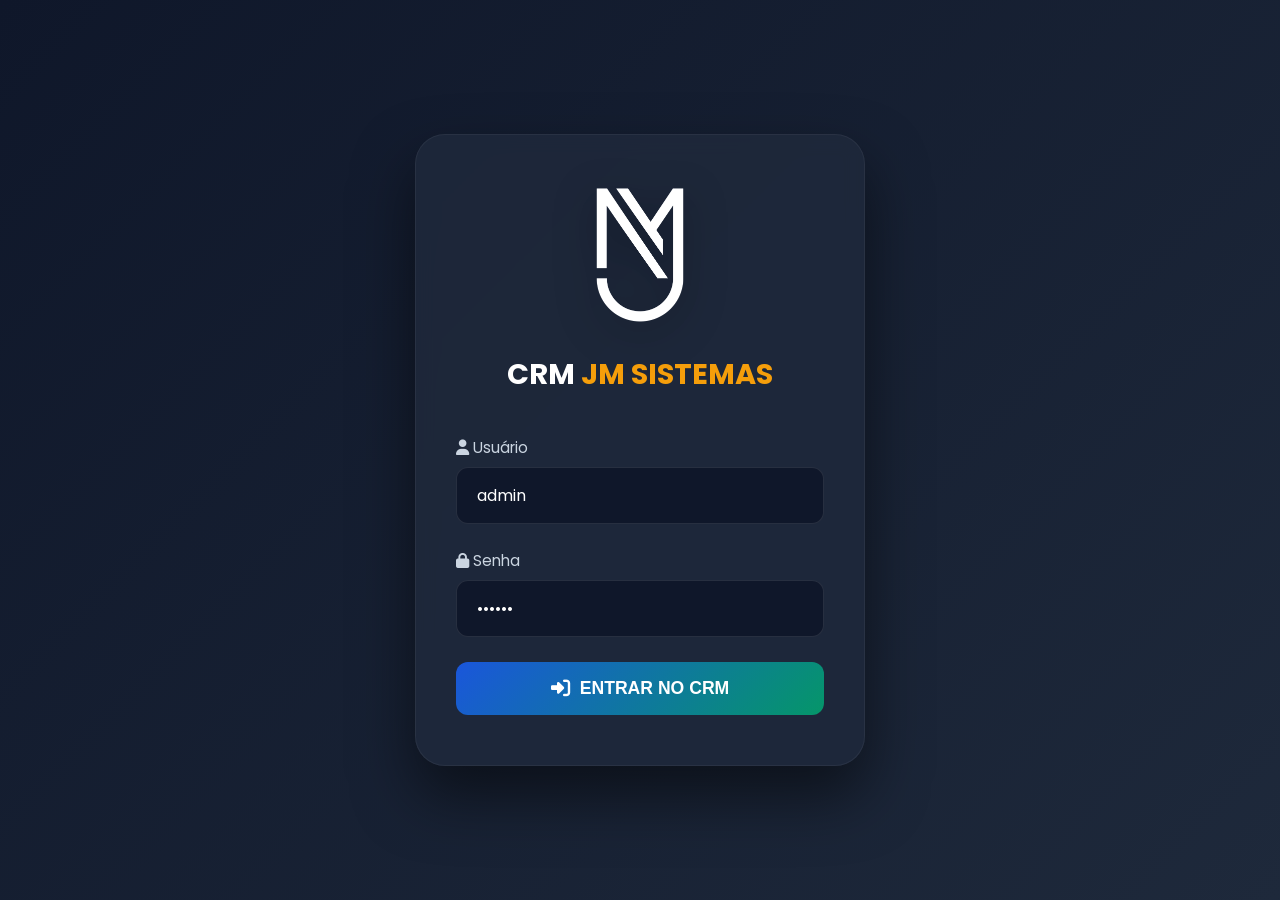
==== commit c33d0fda: "att" ====
--- a/meusclientescrm.html
+++ b/meusclientescrm.html
@@ -1,40 +1,235 @@
+
 <!DOCTYPE html>
 <html lang="pt-BR">
 <head>
     <meta charset="UTF-8">
     <meta name="viewport" content="width=device-width, initial-scale=1.0">
-    <title>JM Sistemas - CRM de Clientes</title>
+    <title>JM Sistemas - CRM</title>
     
     <!-- Fonts e Icons -->
     <link rel="stylesheet" href="https://cdnjs.cloudflare.com/ajax/libs/font-awesome/6.4.0/css/all.min.css">
     <link href="https://fonts.googleapis.com/css2?family=Poppins:wght@300;400;500;600;700&display=swap" rel="stylesheet">
     
-    <!-- CSS do site (reutilizando) -->
-    <link rel="stylesheet" href="style.css">
-    
     <style>
-        /* Estilos específicos do CRM */
+        * {
+            margin: 0;
+            padding: 0;
+            box-sizing: border-box;
+        }
+        
+        body {
+            font-family: 'Poppins', sans-serif;
+            background: linear-gradient(135deg, #0f172a 0%, #1e293b 100%);
+            min-height: 100vh;
+        }
+        
+        /* ===== TELA DE LOGIN ===== */
+        .login-container {
+            position: fixed;
+            top: 0;
+            left: 0;
+            width: 100%;
+            height: 100%;
+            background: linear-gradient(135deg, #0f172a 0%, #1e293b 100%);
+            display: flex;
+            align-items: center;
+            justify-content: center;
+            z-index: 9999;
+            transition: opacity 0.5s ease;
+        }
+        
+        .login-container.hidden {
+            opacity: 0;
+            pointer-events: none;
+        }
+        
+        .login-box {
+            background: rgba(30, 41, 59, 0.9);
+            backdrop-filter: blur(10px);
+            padding: 50px 40px;
+            border-radius: 30px;
+            width: 90%;
+            max-width: 450px;
+            border: 1px solid rgba(255, 255, 255, 0.05);
+            box-shadow: 0 30px 60px rgba(0, 0, 0, 0.5);
+            animation: fadeInUp 0.6s ease;
+        }
+        
+        @keyframes fadeInUp {
+            from {
+                opacity: 0;
+                transform: translateY(30px);
+            }
+            to {
+                opacity: 1;
+                transform: translateY(0);
+            }
+        }
+        
+        .login-logo {
+            text-align: center;
+            margin-bottom: 40px;
+        }
+        
+        .login-logo img {
+            max-width: 100px;
+            height: auto;
+            filter: drop-shadow(0 10px 20px rgba(0, 0, 0, 0.3));
+        }
+        
+        .login-logo h2 {
+            color: white;
+            font-size: 1.8rem;
+            margin-top: 20px;
+        }
+        
+        .login-logo span {
+            color: #f59e0b;
+        }
+        
+        .input-group {
+            margin-bottom: 25px;
+        }
+        
+        .input-group label {
+            display: block;
+            color: #cbd5e1;
+            margin-bottom: 8px;
+            font-size: 0.95rem;
+        }
+        
+        .input-group input {
+            width: 100%;
+            padding: 15px 20px;
+            background: #0f172a;
+            border: 1px solid rgba(255, 255, 255, 0.1);
+            border-radius: 12px;
+            color: white;
+            font-size: 1rem;
+            font-family: 'Poppins', sans-serif;
+            transition: all 0.3s ease;
+        }
+        
+        .input-group input:focus {
+            outline: none;
+            border-color: #f59e0b;
+            box-shadow: 0 0 0 3px rgba(245, 158, 11, 0.2);
+        }
+        
+        .btn-login {
+            width: 100%;
+            padding: 16px;
+            background: linear-gradient(135deg, #1a56db, #059669);
+            color: white;
+            border: none;
+            border-radius: 12px;
+            font-size: 1.1rem;
+            font-weight: 600;
+            cursor: pointer;
+            transition: all 0.3s ease;
+            display: flex;
+            align-items: center;
+            justify-content: center;
+            gap: 10px;
+        }
+        
+        .btn-login:hover {
+            transform: translateY(-3px);
+            box-shadow: 0 15px 30px rgba(37, 99, 235, 0.4);
+        }
+        
+        .btn-login i {
+            font-size: 1.2rem;
+        }
+        
+        .login-error {
+            color: #ef4444;
+            font-size: 0.9rem;
+            margin-top: 15px;
+            text-align: center;
+            display: none;
+        }
+        
+        .login-error.show {
+            display: block;
+            animation: shake 0.5s ease;
+        }
+        
+        @keyframes shake {
+            0%, 100% { transform: translateX(0); }
+            25% { transform: translateX(-10px); }
+            75% { transform: translateX(10px); }
+        }
+        
+        /* ===== CONTEÚDO PRINCIPAL (protegido) ===== */
+        .main-content {
+            display: none;
+            opacity: 0;
+            transition: opacity 0.5s ease;
+        }
+        
+        .main-content.visible {
+            display: block;
+            opacity: 1;
+        }
+        
+        /* Header */
+        .crm-header {
+            background: rgba(30, 41, 59, 0.95);
+            backdrop-filter: blur(10px);
+            padding: 15px 30px;
+            display: flex;
+            justify-content: space-between;
+            align-items: center;
+            border-bottom: 1px solid rgba(255, 255, 255, 0.05);
+            position: fixed;
+            top: 0;
+            left: 0;
+            width: 100%;
+            z-index: 100;
+        }
+        
+        .crm-header .logo {
+            height: 40px;
+        }
+        
+        .user-info {
+            display: flex;
+            align-items: center;
+            gap: 20px;
+            color: white;
+        }
+        
+        .user-info i {
+            color: #f59e0b;
+        }
+        
+        .btn-logout {
+            background: transparent;
+            border: 1px solid rgba(255, 255, 255, 0.2);
+            color: white;
+            padding: 8px 20px;
+            border-radius: 8px;
+            cursor: pointer;
+            transition: all 0.3s ease;
+            display: flex;
+            align-items: center;
+            gap: 8px;
+        }
+        
+        .btn-logout:hover {
+            background: rgba(239, 68, 68, 0.2);
+            border-color: #ef4444;
+        }
+        
+        /* Container principal */
         .crm-container {
             max-width: 1400px;
             margin: 100px auto 50px;
             padding: 0 20px;
         }
         
-        .crm-header {
-            background: rgba(30, 41, 59, 0.7);
-            backdrop-filter: blur(10px);
-            padding: 30px;
-            border-radius: 20px;
-            margin-bottom: 30px;
-            border: 1px solid rgba(255, 255, 255, 0.05);
-        }
-        
-        .crm-header h1 {
-            color: white;
-            font-size: 2.5rem;
-            margin-bottom: 20px;
-        }
-        
+        /* Botões */
         .btn-crm {
             background: linear-gradient(135deg, #1a56db, #059669);
             color: white;
@@ -54,10 +249,7 @@
             box-shadow: 0 10px 25px rgba(37, 99, 235, 0.3);
         }
         
-        .btn-excluir {
-            background: linear-gradient(135deg, #dc2626, #b91c1c);
-        }
-        
+        /* Filtros */
         .filtros {
             display: grid;
             grid-template-columns: repeat(auto-fit, minmax(200px, 1fr));
@@ -71,19 +263,14 @@
             padding: 12px 20px;
             border-radius: 10px;
             color: white;
-            font-family: 'Poppins', sans-serif;
-        }
-        
-        .filtros input::placeholder {
-            color: #64748b;
-        }
-        
+        }
+        
+        /* Tabela */
         .tabela-container {
             background: rgba(30, 41, 59, 0.7);
             backdrop-filter: blur(10px);
             border-radius: 20px;
             padding: 20px;
-            border: 1px solid rgba(255, 255, 255, 0.05);
             overflow-x: auto;
         }
         
@@ -96,19 +283,13 @@
         th {
             background: rgba(15, 23, 42, 0.8);
             padding: 15px;
-            font-weight: 600;
             color: #f59e0b;
             text-align: left;
-            white-space: nowrap;
         }
         
         td {
             padding: 12px 15px;
             border-bottom: 1px solid rgba(255, 255, 255, 0.05);
-        }
-        
-        tr:hover {
-            background: rgba(255, 255, 255, 0.05);
         }
         
         .status {
@@ -117,37 +298,17 @@
             font-size: 0.9rem;
             font-weight: 600;
             display: inline-block;
+            min-width: 100px;
             text-align: center;
-            min-width: 100px;
-        }
-        
-        .status-pago {
-            background: rgba(16, 185, 129, 0.2);
-            color: #10b981;
-            border: 1px solid rgba(16, 185, 129, 0.3);
-        }
-        
-        .status-naopago {
-            background: rgba(239, 68, 68, 0.2);
-            color: #ef4444;
-            border: 1px solid rgba(239, 68, 68, 0.3);
-        }
-        
-        .status-ativo {
-            background: rgba(16, 185, 129, 0.2);
-            color: #10b981;
-        }
-        
-        .status-inativo {
-            background: rgba(239, 68, 68, 0.2);
-            color: #ef4444;
-        }
-        
-        .status-pendente {
-            background: rgba(245, 158, 11, 0.2);
-            color: #f59e0b;
-        }
-        
+        }
+        
+        .status-pago { background: rgba(16, 185, 129, 0.2); color: #10b981; }
+        .status-naopago { background: rgba(239, 68, 68, 0.2); color: #ef4444; }
+        .status-ativo { background: rgba(16, 185, 129, 0.2); color: #10b981; }
+        .status-inativo { background: rgba(239, 68, 68, 0.2); color: #ef4444; }
+        .status-pendente { background: rgba(245, 158, 11, 0.2); color: #f59e0b; }
+        
+        /* Cards */
         .cards-financeiro {
             display: grid;
             grid-template-columns: repeat(auto-fit, minmax(200px, 1fr));
@@ -160,22 +321,21 @@
             backdrop-filter: blur(10px);
             padding: 25px;
             border-radius: 15px;
-            border: 1px solid rgba(255, 255, 255, 0.05);
             text-align: center;
         }
         
         .card-financeiro h3 {
             color: #f59e0b;
-            font-size: 1rem;
-            margin-bottom: 10px;
+            font-size: 0.9rem;
         }
         
         .card-financeiro .valor {
             color: white;
-            font-size: 2rem;
+            font-size: 1.8rem;
             font-weight: 700;
         }
         
+        /* Modal */
         .modal {
             display: none;
             position: fixed;
@@ -187,7 +347,6 @@
             z-index: 2000;
             align-items: center;
             justify-content: center;
-            padding: 20px;
         }
         
         .modal.active {
@@ -199,15 +358,9 @@
             border-radius: 20px;
             padding: 40px;
             max-width: 800px;
-            width: 100%;
+            width: 90%;
             max-height: 90vh;
             overflow-y: auto;
-            border: 1px solid rgba(255, 255, 255, 0.05);
-        }
-        
-        .modal-content h2 {
-            color: white;
-            margin-bottom: 30px;
         }
         
         .form-grid {
@@ -216,10 +369,6 @@
             gap: 20px;
         }
         
-        .form-group {
-            margin-bottom: 20px;
-        }
-        
         .form-group.full-width {
             grid-column: span 2;
         }
@@ -227,387 +376,181 @@
         .form-group label {
             display: block;
             color: #cbd5e1;
-            margin-bottom: 8px;
-            font-size: 0.9rem;
+            margin-bottom: 5px;
         }
         
         .form-group input, .form-group select {
             width: 100%;
-            padding: 12px 15px;
+            padding: 10px;
             background: #0f172a;
             border: 1px solid rgba(255, 255, 255, 0.1);
-            border-radius: 8px;
+            border-radius: 5px;
             color: white;
-            font-family: 'Poppins', sans-serif;
-        }
-        
-        .acoes {
-            display: flex;
-            gap: 10px;
-        }
-        
-        .btn-editar, .btn-excluir-tabela {
-            padding: 5px 10px;
-            border-radius: 5px;
-            border: none;
-            cursor: pointer;
-            color: white;
-        }
-        
-        .btn-editar {
-            background: #f59e0b;
-        }
-        
-        .btn-excluir-tabela {
-            background: #dc2626;
-        }
-
-        /* ===== VERSÃO MOBILE RESPONSIVA ===== */
-@media screen and (max-width: 768px) {
-    .crm-container {
-        margin: 80px auto 30px;
-        padding: 0 15px;
-    }
-    
-    .crm-header {
-        padding: 20px;
-    }
-    
-    .crm-header h1 {
-        font-size: 1.8rem;
-        text-align: center;
-    }
-    
-    .btn-crm {
-        width: 100%;
-        justify-content: center;
-        padding: 15px;
-        font-size: 1rem;
-    }
-    
-    /* Filtros em coluna */
-    .filtros {
-        grid-template-columns: 1fr;
-        gap: 10px;
-    }
-    
-    .filtros input, .filtros select {
-        width: 100%;
-        padding: 15px;
-        font-size: 16px; /* Evita zoom no iOS */
-    }
-    
-    /* Tabela com scroll horizontal */
-    .tabela-container {
-        padding: 10px;
-        margin: 0 -15px;
-        border-radius: 0;
-        overflow-x: auto;
-        -webkit-overflow-scrolling: touch;
-    }
-    
-    table {
-        min-width: 1200px; /* Força scroll horizontal */
-        font-size: 14px;
-    }
-    
-    th {
-        padding: 12px 8px;
-        font-size: 13px;
-        white-space: nowrap;
-    }
-    
-    td {
-        padding: 10px 8px;
-        white-space: nowrap;
-    }
-    
-    .status {
-        padding: 4px 8px;
-        font-size: 12px;
-        min-width: 80px;
-    }
-    
-    /* Cards financeiros em grid 2x2 */
-    .cards-financeiro {
-        grid-template-columns: repeat(2, 1fr);
-        gap: 15px;
-        margin-top: 20px;
-    }
-    
-    .card-financeiro {
-        padding: 15px;
-    }
-    
-    .card-financeiro h3 {
-        font-size: 0.9rem;
-    }
-    
-    .card-financeiro .valor {
-        font-size: 1.3rem;
-    }
-    
-    /* Modal mobile */
-    .modal-content {
-        padding: 25px 20px;
-        margin: 10px;
-        max-height: 85vh;
-    }
-    
-    .modal-content h2 {
-        font-size: 1.5rem;
-        margin-bottom: 20px;
-    }
-    
-    .form-grid {
-        grid-template-columns: 1fr; /* Uma coluna no mobile */
-        gap: 15px;
-    }
-    
-    .form-group.full-width {
-        grid-column: span 1;
-    }
-    
-    .form-group label {
-        font-size: 0.9rem;
-        margin-bottom: 5px;
-    }
-    
-    .form-group input, .form-group select {
-        padding: 12px;
-        font-size: 16px; /* Evita zoom no iOS */
-    }
-    
-    /* Ações da tabela */
-    .acoes {
-        display: flex;
-        gap: 5px;
-    }
-    
-    .btn-editar, .btn-excluir-tabela {
-        padding: 8px 12px;
-        font-size: 14px;
-    }
-    
-    /* Botão de exportar (se tiver) */
-    .btn-exportar {
-        width: 100%;
-        margin-top: 15px;
-    }
-}
-
-/* Ajustes para telas muito pequenas */
-@media screen and (max-width: 480px) {
-    .crm-header h1 {
-        font-size: 1.5rem;
-    }
-    
-    .cards-financeiro {
-        gap: 10px;
-    }
-    
-    .card-financeiro {
-        padding: 12px;
-    }
-    
-    .card-financeiro h3 {
-        font-size: 0.8rem;
-    }
-    
-    .card-financeiro .valor {
-        font-size: 1.1rem;
-    }
-    
-    .modal-content {
-        padding: 20px 15px;
-    }
-    
-    .form-group input, .form-group select {
-        padding: 10px;
-    }
-}
-
-/* Ajuste para landscape (celular deitado) */
-@media screen and (max-height: 500px) and (orientation: landscape) {
-    .modal-content {
-        max-height: 80vh;
-        padding: 15px;
-    }
-    
-    .form-grid {
-        grid-template-columns: repeat(2, 1fr); /* Volta 2 colunas no landscape */
-    }
-    
-    .cards-financeiro {
-        grid-template-columns: repeat(4, 1fr); /* 4 cards lado a lado */
-    }
-}
-
-/* Melhorias na tabela para mobile */
-.tabela-container::-webkit-scrollbar {
-    height: 6px;
-}
-
-.tabela-container::-webkit-scrollbar-track {
-    background: rgba(255, 255, 255, 0.05);
-    border-radius: 10px;
-}
-
-.tabela-container::-webkit-scrollbar-thumb {
-    background: linear-gradient(135deg, #1a56db, #059669);
-    border-radius: 10px;
-}
-
-/* Loading states (opcional) */
-.loading {
-    opacity: 0.7;
-    pointer-events: none;
-    position: relative;
-}
-
-.loading:after {
-    content: '';
-    position: absolute;
-    top: 50%;
-    left: 50%;
-    width: 30px;
-    height: 30px;
-    margin: -15px 0 0 -15px;
-    border: 3px solid rgba(255,255,255,0.3);
-    border-top-color: #f59e0b;
-    border-radius: 50%;
-    animation: spin 1s linear infinite;
-}
-
-@keyframes spin {
-    to { transform: rotate(360deg); }
-}
-
-/* Botão de voltar ao topo (mobile) */
-.back-to-top {
-    display: none;
-    position: fixed;
-    bottom: 80px;
-    right: 20px;
-    width: 45px;
-    height: 45px;
-    background: linear-gradient(135deg, #1a56db, #059669);
-    color: white;
-    border-radius: 50%;
-    border: none;
-    cursor: pointer;
-    font-size: 1.2rem;
-    box-shadow: 0 5px 15px rgba(0,0,0,0.3);
-    z-index: 100;
-    opacity: 0;
-    transition: opacity 0.3s ease;
-}
-
-.back-to-top.visible {
-    opacity: 1;
-}
-
-@media screen and (max-width: 768px) {
-    .back-to-top {
-        display: flex;
-        align-items: center;
-        justify-content: center;
-    }
-}
+        }
+        
+        /* Responsivo */
+        @media (max-width: 768px) {
+            .login-box {
+                padding: 40px 25px;
+            }
+            
+            .form-grid {
+                grid-template-columns: 1fr;
+            }
+            
+            .form-group.full-width {
+                grid-column: span 1;
+            }
+            
+            .cards-financeiro {
+                grid-template-columns: repeat(2, 1fr);
+            }
+        }
+        
+        @media (max-width: 480px) {
+            .crm-header {
+                padding: 15px;
+            }
+            
+            .user-info span {
+                display: none;
+            }
+            
+            .cards-financeiro {
+                grid-template-columns: 1fr;
+            }
+            
+            .card-financeiro .valor {
+                font-size: 1.5rem;
+            }
+        }
     </style>
 </head>
 <body>
-    <!-- Header (igual ao site) -->
-    <header>
-        <div class="header-container">
-            <div class="logo-container">
-                <img src="assets/images/logosemfundo.png" alt="JM Sistemas" class="logo">
+    <!-- TELA DE LOGIN -->
+    <div class="login-container" id="telaLogin">
+        <div class="login-box">
+            <div class="login-logo">
+                <img src="assets/images/logosemfundo.png" alt="JM Sistemas">
+                <h2>CRM <span>JM SISTEMAS</span></h2>
             </div>
-            <nav class="desktop-nav">
-                <a href="index.html">Início</a>
-                <a href="#clientes">Clientes</a>
-                <a href="#financeiro">Financeiro</a>
-            </nav>
-        </div>
-    </header>
-
-    <div class="crm-container">
-        <!-- Cabeçalho -->
-        <div class="crm-header">
-            <h1><i class="fas fa-users"></i> Gestão de Clientes - CRM</h1>
-            <button class="btn-crm" onclick="abrirModal()">
-                <i class="fas fa-plus"></i> Novo Cliente
+            
+            <div class="input-group">
+                <label><i class="fas fa-user"></i> Usuário</label>
+                <input type="text" id="usuario" placeholder="Digite seu usuário" value="admin">
+            </div>
+            
+            <div class="input-group">
+                <label><i class="fas fa-lock"></i> Senha</label>
+                <input type="password" id="senha" placeholder="Digite sua senha" value="123456">
+            </div>
+            
+            <button class="btn-login" onclick="fazerLogin()">
+                <i class="fas fa-sign-in-alt"></i> ENTRAR NO CRM
             </button>
-        </div>
-
-        <!-- Filtros -->
-        <div class="filtros">
-            <input type="text" id="filtroNome" placeholder="Buscar por nome..." onkeyup="filtrarClientes()">
-            <select id="filtroStatus" onchange="filtrarClientes()">
-                <option value="">Todos os status</option>
-                <option value="pago">Pago</option>
-                <option value="naopago">Não Pago</option>
-            </select>
-            <select id="filtroAtivo" onchange="filtrarClientes()">
-                <option value="">Todos os ativos</option>
-                <option value="sim">Ativo</option>
-                <option value="nao">Inativo</option>
-                <option value="falta">Falta Instalar</option>
-            </select>
-        </div>
-
-        <!-- Tabela -->
-        <div class="tabela-container">
-            <table id="tabelaClientes">
-                <thead>
-                    <tr>
-                        <th>Código</th>
-                        <th>Nome</th>
-                        <th>CPF/CNPJ</th>
-                        <th>Telefone</th>
-                        <th>Email</th>
-                        <th>Sistema</th>
-                        <th>V. Licença</th>
-                        <th>V. Mensal</th>
-                        <th>Vencimento</th>
-                        <th>Status Pago</th>
-                        <th>Regime</th>
-                        <th>Qtd Máq</th>
-                        <th>Ativo</th>
-                        <th>Responsável</th>
-                        <th>Ações</th>
-                    </tr>
-                </thead>
-                <tbody id="corpoTabela">
-                </tbody>
-            </table>
-        </div>
-
-        <!-- Cards Financeiros -->
-        <div class="cards-financeiro">
-            <div class="card-financeiro">
-                <h3>Total Licenças</h3>
-                <div class="valor" id="totalLicencas">R$ 0,00</div>
-            </div>
-            <div class="card-financeiro">
-                <h3>Total Mensal</h3>
-                <div class="valor" id="totalMensal">R$ 0,00</div>
-            </div>
-            <div class="card-financeiro">
-                <h3>Recebido</h3>
-                <div class="valor" id="totalRecebido">R$ 0,00</div>
-            </div>
-            <div class="card-financeiro">
-                <h3>Pendente</h3>
-                <div class="valor" id="totalPendente">R$ 0,00</div>
+            
+            <div class="login-error" id="loginError">
+                <i class="fas fa-exclamation-circle"></i> Usuário ou senha incorretos!
             </div>
         </div>
     </div>
 
+    <!-- CONTEÚDO PRINCIPAL (PROTEGIDO) -->
+    <div class="main-content" id="conteudoPrincipal">
+        <!-- Header -->
+        <div class="crm-header">
+            <img src="assets/images/logosemfundo.png" alt="JM Sistemas" class="logo">
+            <div class="user-info">
+                <i class="fas fa-user-circle"></i>
+                <span id="nomeUsuario">Administrador</span>
+                <button class="btn-logout" onclick="logout()">
+                    <i class="fas fa-sign-out-alt"></i> Sair
+                </button>
+            </div>
+        </div>
+
+      <div class="crm-container">
+    <!-- Cabeçalho com Título e Ícone -->
+    <div style="margin-bottom: 30px; display: flex; justify-content: space-between; align-items: center; flex-wrap: wrap; gap: 20px;">
+        <div style="display: flex; align-items: center; gap: 15px;">
+            <i class="fas fa-users" style="font-size: 2.5rem; color: #f59e0b; background: rgba(245, 158, 11, 0.1); padding: 15px; border-radius: 50%;"></i>
+            <h1 style="color: white; font-size: 2.2rem; margin: 0;">Gestão de <span style="color: #f59e0b;">Clientes - CRM</span></h1>
+        </div>
+        <button class="btn-crm" onclick="abrirModal()">
+            <i class="fas fa-plus"></i> Novo Cliente
+        </button>
+    </div>
+
+    <!-- Filtros -->
+    <div class="filtros">
+        <input type="text" id="filtroNome" placeholder="Buscar por nome..." onkeyup="filtrarClientes()">
+        <select id="filtroStatus" onchange="filtrarClientes()">
+            <option value="">Todos os status</option>
+            <option value="sim">Pago</option>
+            <option value="nao">Não Pago</option>
+        </select>
+        <select id="filtroAtivo" onchange="filtrarClientes()">
+            <option value="">Todos os ativos</option>
+            <option value="sim">Ativo</option>
+            <option value="nao">Inativo</option>
+            <option value="falta">Falta Instalar</option>
+        </select>
+    </div>
+
+    <!-- Restante do código (tabela, cards, etc) continua igual -->
+
+            <!-- Tabela -->
+            <div class="tabela-container">
+                <table id="tabelaClientes">
+                    <thead>
+                        <tr>
+                            <th>Código</th>
+                            <th>Nome</th>
+                            <th>CPF/CNPJ</th>
+                            <th>Telefone</th>
+                            <th>Email</th>
+                            <th>Sistema</th>
+                            <th>V. Licença</th>
+                            <th>V. Mensal</th>
+                            <th>Vencimento</th>
+                            <th>Status Pago</th>
+                            <th>Regime</th>
+                            <th>Qtd Máq</th>
+                            <th>Ativo</th>
+                            <th>Responsável</th>
+                            <th>Ações</th>
+                        </tr>
+                    </thead>
+                    <tbody id="corpoTabela"></tbody>
+                </table>
+            </div>
+
+            <!-- Cards Financeiros -->
+            <div class="cards-financeiro">
+                <div class="card-financeiro">
+                    <h3>Total Licenças</h3>
+                    <div class="valor" id="totalLicencas">R$ 0,00</div>
+                </div>
+                <div class="card-financeiro">
+                    <h3>Total Mensal</h3>
+                    <div class="valor" id="totalMensal">R$ 0,00</div>
+                </div>
+                <div class="card-financeiro">
+                    <h3>Recebido</h3>
+                    <div class="valor" id="totalRecebido">R$ 0,00</div>
+                </div>
+                <div class="card-financeiro">
+                    <h3>Pendente</h3>
+                    <div class="valor" id="totalPendente">R$ 0,00</div>
+                </div>
+            </div>
+        </div>
+    </div>
+
     <!-- Modal de Cadastro -->
     <div class="modal" id="modalCliente">
         <div class="modal-content">
-            <h2 id="modalTitulo">Novo Cliente</h2>
+            <h2 id="modalTitulo" style="color: white; margin-bottom: 20px;">Novo Cliente</h2>
             <form id="formCliente" onsubmit="salvarCliente(event)">
                 <input type="hidden" id="clienteId">
                 
@@ -616,57 +559,41 @@
                         <label>Código:</label>
                         <input type="text" id="codigo" readonly>
                     </div>
-                    
-                    <div class="form-group">
-                        <label>Nome *:</label>
+                    <div class="form-group">
+                        <label>Nome:</label>
                         <input type="text" id="nome" required>
                     </div>
-                    
-                    <div class="form-group">
-                        <label>CPF/CNPJ *:</label>
+                    <div class="form-group">
+                        <label>CPF/CNPJ:</label>
                         <input type="text" id="cpf" required>
                     </div>
-                    
-                    <div class="form-group">
-                        <label>Endereço:</label>
-                        <input type="text" id="endereco">
-                    </div>
-                    
-                    <div class="form-group">
-                        <label>Telefone *:</label>
+                    <div class="form-group">
+                        <label>Telefone:</label>
                         <input type="text" id="telefone" required>
                     </div>
-                    
                     <div class="form-group">
                         <label>Email:</label>
                         <input type="email" id="email">
                     </div>
-                    
                     <div class="form-group">
                         <label>Tipo Sistema:</label>
                         <select id="tipoSistema">
                             <option value="ERP Completo">ERP Completo</option>
                             <option value="PDV">PDV</option>
-                            <option value="Delivery">Delivery</option>
-                            <option value="Fiscal">Fiscal</option>
                         </select>
                     </div>
-                    
-                    <div class="form-group">
-                        <label>Valor Licença (R$):</label>
-                        <input type="number" id="valorLicenca" step="0.01" value="0">
-                    </div>
-                    
-                    <div class="form-group">
-                        <label>Valor Mensal (R$):</label>
-                        <input type="number" id="valorMensal" step="0.01" value="0">
-                    </div>
-                    
+                    <div class="form-group">
+                        <label>Valor Licença:</label>
+                        <input type="number" id="valorLicenca" step="0.01">
+                    </div>
+                    <div class="form-group">
+                        <label>Valor Mensal:</label>
+                        <input type="number" id="valorMensal" step="0.01">
+                    </div>
                     <div class="form-group">
                         <label>Vencimento:</label>
                         <input type="date" id="vencimento">
                     </div>
-                    
                     <div class="form-group">
                         <label>Pago:</label>
                         <select id="pago">
@@ -674,22 +601,17 @@
                             <option value="sim">Sim</option>
                         </select>
                     </div>
-                    
-                    <div class="form-group">
-                        <label>Regime Tributário:</label>
+                    <div class="form-group">
+                        <label>Regime:</label>
                         <select id="regime">
                             <option value="Simples Nacional">Simples Nacional</option>
                             <option value="MEI">MEI</option>
-                            <option value="Lucro Presumido">Lucro Presumido</option>
-                            <option value="Lucro Real">Lucro Real</option>
                         </select>
                     </div>
-                    
                     <div class="form-group">
                         <label>Qtd Máquinas:</label>
                         <input type="number" id="qtdMaquinas" value="1">
                     </div>
-                    
                     <div class="form-group">
                         <label>Ativo:</label>
                         <select id="ativo">
@@ -698,7 +620,6 @@
                             <option value="falta">Falta Instalar</option>
                         </select>
                     </div>
-                    
                     <div class="form-group full-width">
                         <label>Responsável:</label>
                         <input type="text" id="responsavel">
@@ -714,24 +635,65 @@
     </div>
 
     <script>
-        // Banco de dados
+        // ===== CONFIGURAÇÕES DE LOGIN =====
+        // Altere aqui seu usuário e senha
+        const USUARIO_CORRETO = "admin";
+        const SENHA_CORRETA = "Mrsjoo96#";
+        
+        // Estado do login
+        let logado = false;
+        
+        // Função de login
+        function fazerLogin() {
+            const usuario = document.getElementById('usuario').value;
+            const senha = document.getElementById('senha').value;
+            const loginError = document.getElementById('loginError');
+            
+            if (usuario === USUARIO_CORRETO && senha === SENHA_CORRETA) {
+                // Login correto
+                document.getElementById('telaLogin').classList.add('hidden');
+                document.getElementById('conteudoPrincipal').classList.add('visible');
+                document.getElementById('nomeUsuario').textContent = usuario;
+                logado = true;
+                
+                // Carregar dados
+                carregarClientes();
+                atualizarTabela();
+                verificarVencimentoMensal();
+            } else {
+                // Login incorreto
+                loginError.classList.add('show');
+                
+                // Esconder erro após 3 segundos
+                setTimeout(() => {
+                    loginError.classList.remove('show');
+                }, 3000);
+            }
+        }
+        
+        // Função de logout
+        function logout() {
+            document.getElementById('telaLogin').classList.remove('hidden');
+            document.getElementById('conteudoPrincipal').classList.remove('visible');
+            document.getElementById('usuario').value = 'admin';
+            document.getElementById('senha').value = '123456';
+            logado = false;
+        }
+        
+        // Verificar se já estava logado (manter sessão)
+        // Para simplificar, não mantém sessão - sempre pede login
+        
+        // ===== SEU CÓDIGO DO CRM (igual ao anterior) =====
         let clientes = [];
-
-        // Inicialização
-        document.addEventListener('DOMContentLoaded', function() {
-            carregarClientes();
-            atualizarTabela();
-            verificarVencimentoMensal();
-        });
-
-        // Gerar código automático
+        
         function gerarCodigo() {
             if (clientes.length === 0) return 1;
             return Math.max(...clientes.map(c => c.codigo)) + 1;
         }
-
-        // Abrir modal de cadastro
+        
         function abrirModal(cliente = null) {
+            if (!logado) return;
+            
             document.getElementById('modalCliente').classList.add('active');
             
             if (cliente) {
@@ -740,7 +702,6 @@
                 document.getElementById('codigo').value = cliente.codigo;
                 document.getElementById('nome').value = cliente.nome;
                 document.getElementById('cpf').value = cliente.cpf;
-                document.getElementById('endereco').value = cliente.endereco || '';
                 document.getElementById('telefone').value = cliente.telefone;
                 document.getElementById('email').value = cliente.email || '';
                 document.getElementById('tipoSistema').value = cliente.tipoSistema || 'ERP Completo';
@@ -759,21 +720,21 @@
                 document.getElementById('formCliente').reset();
             }
         }
-
+        
         function fecharModal() {
             document.getElementById('modalCliente').classList.remove('active');
         }
-
-        // Salvar cliente
+        
         function salvarCliente(event) {
             event.preventDefault();
+            if (!logado) return;
             
             const cliente = {
                 id: document.getElementById('clienteId').value || Date.now().toString(),
                 codigo: parseInt(document.getElementById('codigo').value),
                 nome: document.getElementById('nome').value,
                 cpf: document.getElementById('cpf').value,
-                endereco: document.getElementById('endereco').value,
+                endereco: '',
                 telefone: document.getElementById('telefone').value,
                 email: document.getElementById('email').value,
                 tipoSistema: document.getElementById('tipoSistema').value,
@@ -788,11 +749,9 @@
             };
 
             if (document.getElementById('clienteId').value) {
-                // Editar
                 const index = clientes.findIndex(c => c.id === cliente.id);
                 if (index !== -1) clientes[index] = cliente;
             } else {
-                // Novo
                 clientes.push(cliente);
             }
 
@@ -800,24 +759,25 @@
             atualizarTabela();
             fecharModal();
         }
-
-        // Excluir cliente
+        
         function excluirCliente(id) {
+            if (!logado) return;
             if (confirm('Tem certeza que deseja excluir este cliente?')) {
                 clientes = clientes.filter(c => c.id !== id);
                 salvarClientes();
                 atualizarTabela();
             }
         }
-
-        // Editar cliente
+        
         function editarCliente(id) {
+            if (!logado) return;
             const cliente = clientes.find(c => c.id === id);
             if (cliente) abrirModal(cliente);
         }
-
-        // Atualizar tabela
+        
         function atualizarTabela() {
+            if (!logado) return;
+            
             const corpo = document.getElementById('corpoTabela');
             corpo.innerHTML = '';
             
@@ -846,7 +806,7 @@
                     <td>${cliente.qtdMaquinas}</td>
                     <td><span class="status ${cliente.ativo === 'sim' ? 'status-ativo' : cliente.ativo === 'nao' ? 'status-inativo' : 'status-pendente'}">${cliente.ativo === 'sim' ? 'ATIVO' : cliente.ativo === 'nao' ? 'INATIVO' : 'FALTA INSTALAR'}</span></td>
                     <td>${cliente.responsavel || '-'}</td>
-                    <td class="acoes">
+                    <td>
                         <button class="btn-editar" onclick="editarCliente('${cliente.id}')"><i class="fas fa-edit"></i></button>
                         <button class="btn-excluir-tabela" onclick="excluirCliente('${cliente.id}')"><i class="fas fa-trash"></i></button>
                     </td>
@@ -858,9 +818,10 @@
             document.getElementById('totalRecebido').textContent = `R$ ${totalRecebido.toFixed(2)}`;
             document.getElementById('totalPendente').textContent = `R$ ${(totalMensal - totalRecebido).toFixed(2)}`;
         }
-
-        // Filtrar clientes
+        
         function filtrarClientes() {
+            if (!logado) return;
+            
             const filtroNome = document.getElementById('filtroNome').value.toLowerCase();
             const filtroStatus = document.getElementById('filtroStatus').value;
             const filtroAtivo = document.getElementById('filtroAtivo').value;
@@ -897,7 +858,7 @@
                     <td>${cliente.qtdMaquinas}</td>
                     <td><span class="status ${cliente.ativo === 'sim' ? 'status-ativo' : cliente.ativo === 'nao' ? 'status-inativo' : 'status-pendente'}">${cliente.ativo === 'sim' ? 'ATIVO' : cliente.ativo === 'nao' ? 'INATIVO' : 'FALTA INSTALAR'}</span></td>
                     <td>${cliente.responsavel || '-'}</td>
-                    <td class="acoes">
+                    <td>
                         <button class="btn-editar" onclick="editarCliente('${cliente.id}')"><i class="fas fa-edit"></i></button>
                         <button class="btn-excluir-tabela" onclick="excluirCliente('${cliente.id}')"><i class="fas fa-trash"></i></button>
                     </td>
@@ -909,8 +870,7 @@
             document.getElementById('totalRecebido').textContent = `R$ ${totalRecebido.toFixed(2)}`;
             document.getElementById('totalPendente').textContent = `R$ ${(totalMensal - totalRecebido).toFixed(2)}`;
         }
-
-        // Verificar vencimento mensal (resetar pago)
+        
         function verificarVencimentoMensal() {
             const hoje = new Date();
             const ultimaVerificacao = localStorage.getItem('ultimaVerificacao');
@@ -918,33 +878,29 @@
             if (ultimaVerificacao) {
                 const ultima = new Date(ultimaVerificacao);
                 if (hoje.getMonth() !== ultima.getMonth() || hoje.getFullYear() !== ultima.getFullYear()) {
-                    // Mudou o mês, resetar pagamentos
                     clientes.forEach(c => c.pago = 'nao');
                     salvarClientes();
-                    atualizarTabela();
+                    if (logado) atualizarTabela();
                 }
             }
             
             localStorage.setItem('ultimaVerificacao', hoje.toISOString());
         }
-
-        // Salvar no localStorage
+        
         function salvarClientes() {
             localStorage.setItem('crmClientes', JSON.stringify(clientes));
         }
-
-        // Carregar do localStorage
+        
         function carregarClientes() {
             const dados = localStorage.getItem('crmClientes');
             if (dados) {
                 clientes = JSON.parse(dados);
             } else {
-                // Dados de exemplo
                 clientes = [
                     {
                         id: '1',
                         codigo: 1,
-                        nome: 'Empresa Exemplo 1',
+                        nome: 'Empresa Exemplo',
                         cpf: '12.345.678/0001-90',
                         telefone: '(82) 98888-7777',
                         tipoSistema: 'ERP Completo',
@@ -954,26 +910,11 @@
                         ativo: 'sim',
                         regime: 'Simples Nacional',
                         qtdMaquinas: 3
-                    },
-                    {
-                        id: '2',
-                        codigo: 2,
-                        nome: 'Empresa Exemplo 2',
-                        cpf: '98.765.432/0001-10',
-                        telefone: '(82) 99999-8888',
-                        tipoSistema: 'PDV',
-                        valorLicenca: 3000,
-                        valorMensal: 500,
-                        pago: 'nao',
-                        ativo: 'falta',
-                        regime: 'MEI',
-                        qtdMaquinas: 1
                     }
                 ];
             }
         }
-
-        // Verificar vencimento a cada hora
+        
         setInterval(verificarVencimentoMensal, 3600000);
     </script>
 </body>
